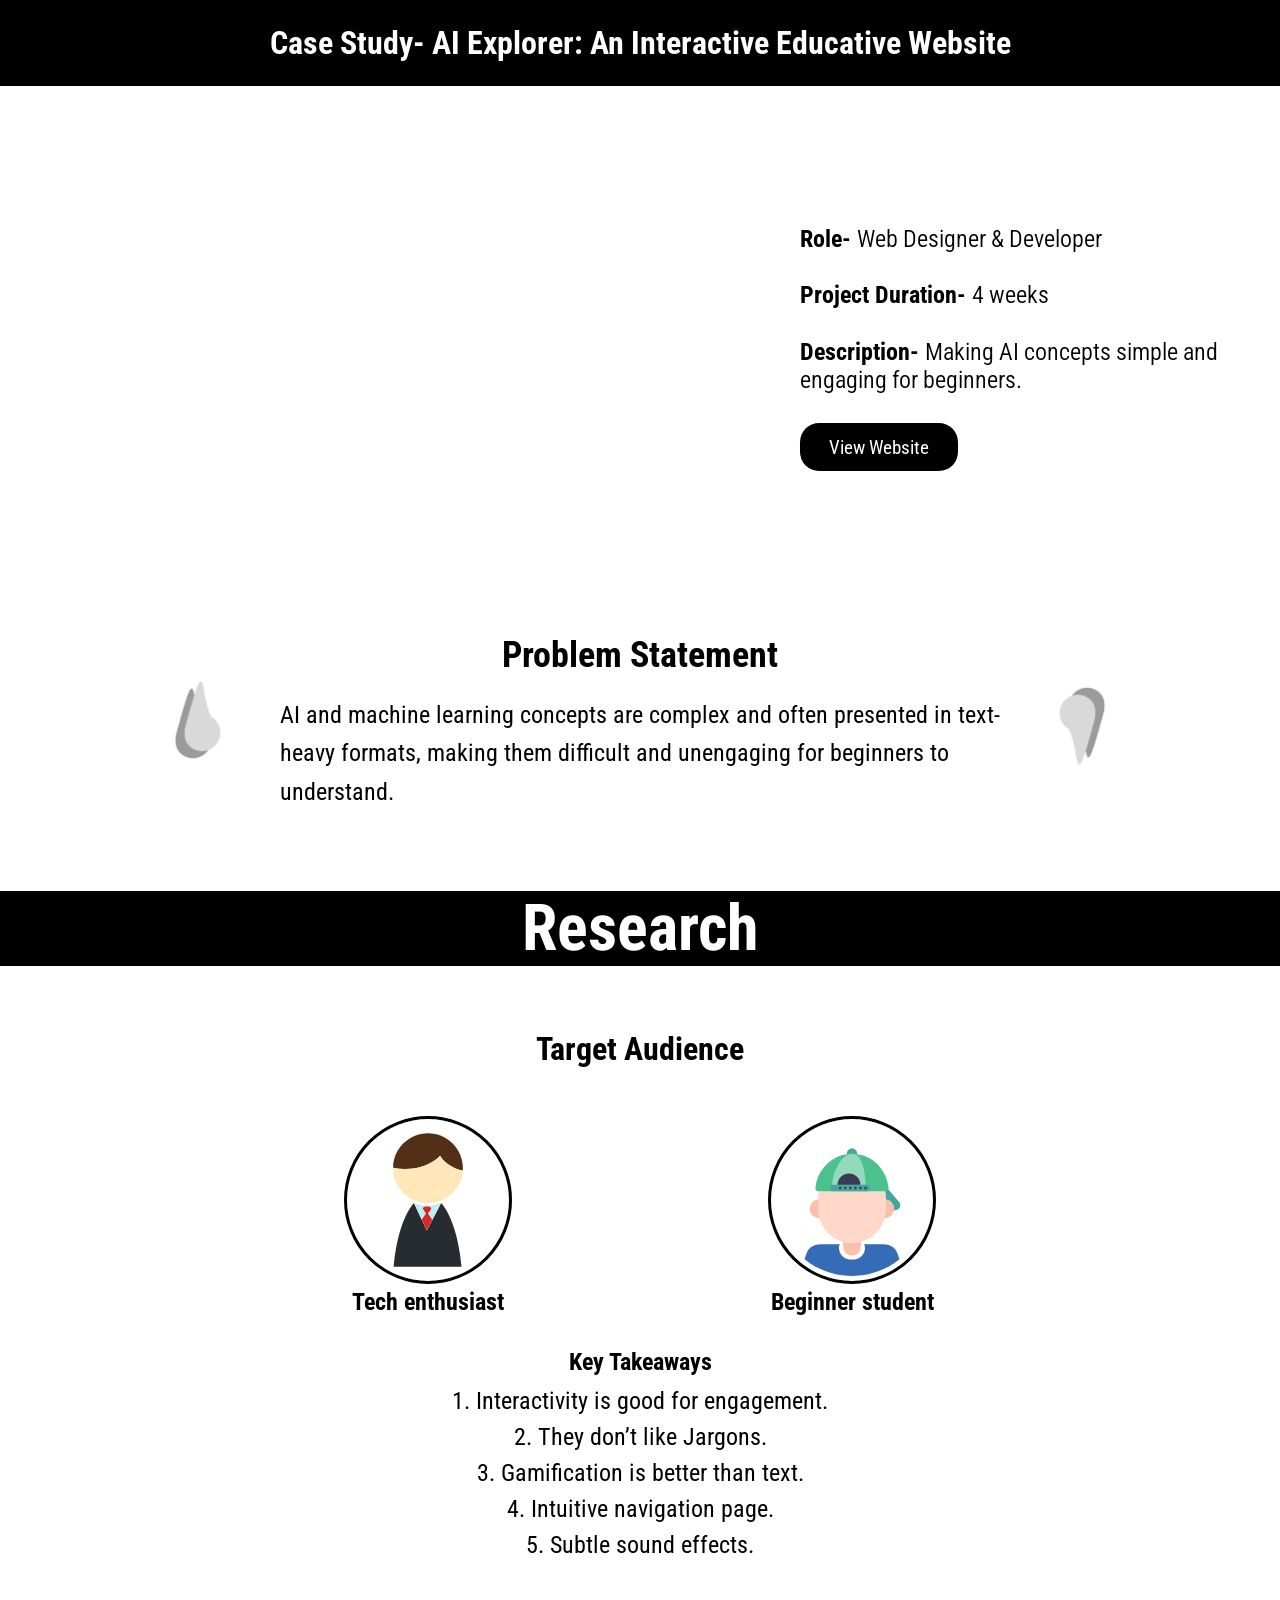
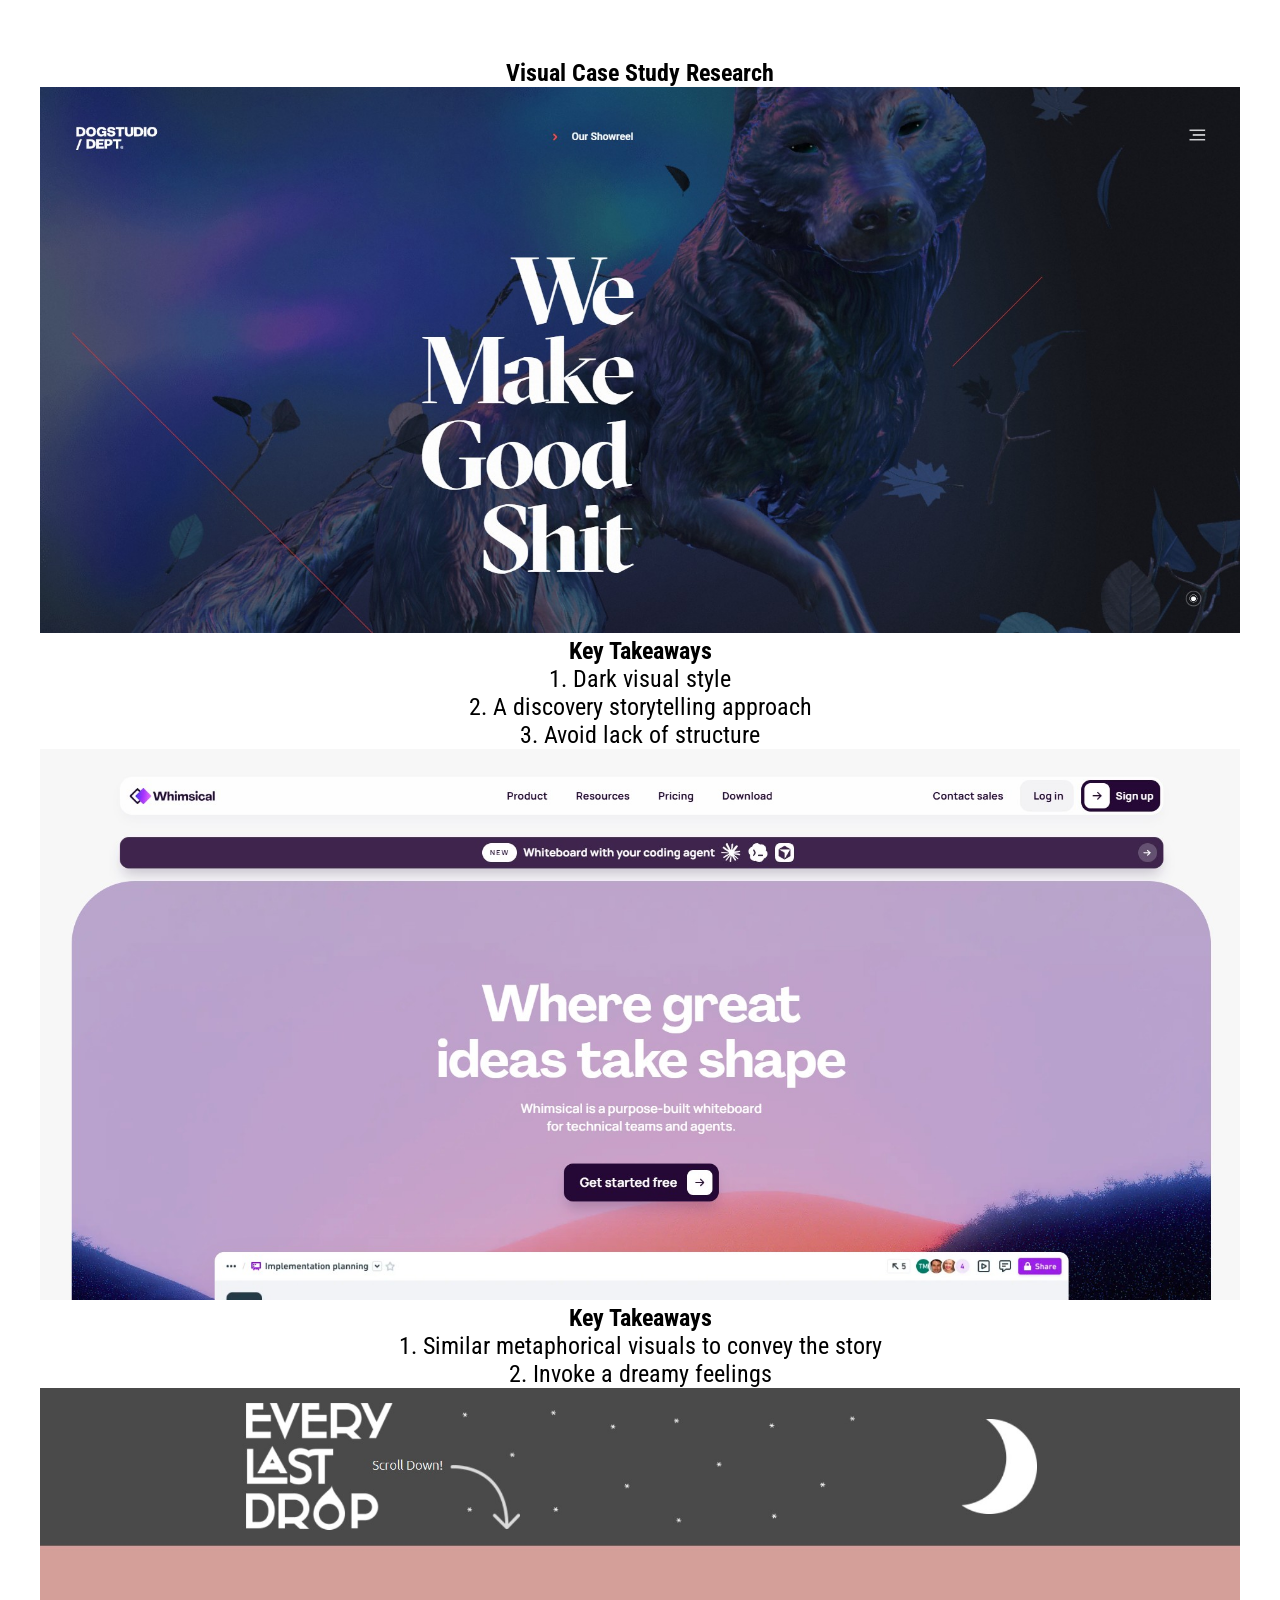
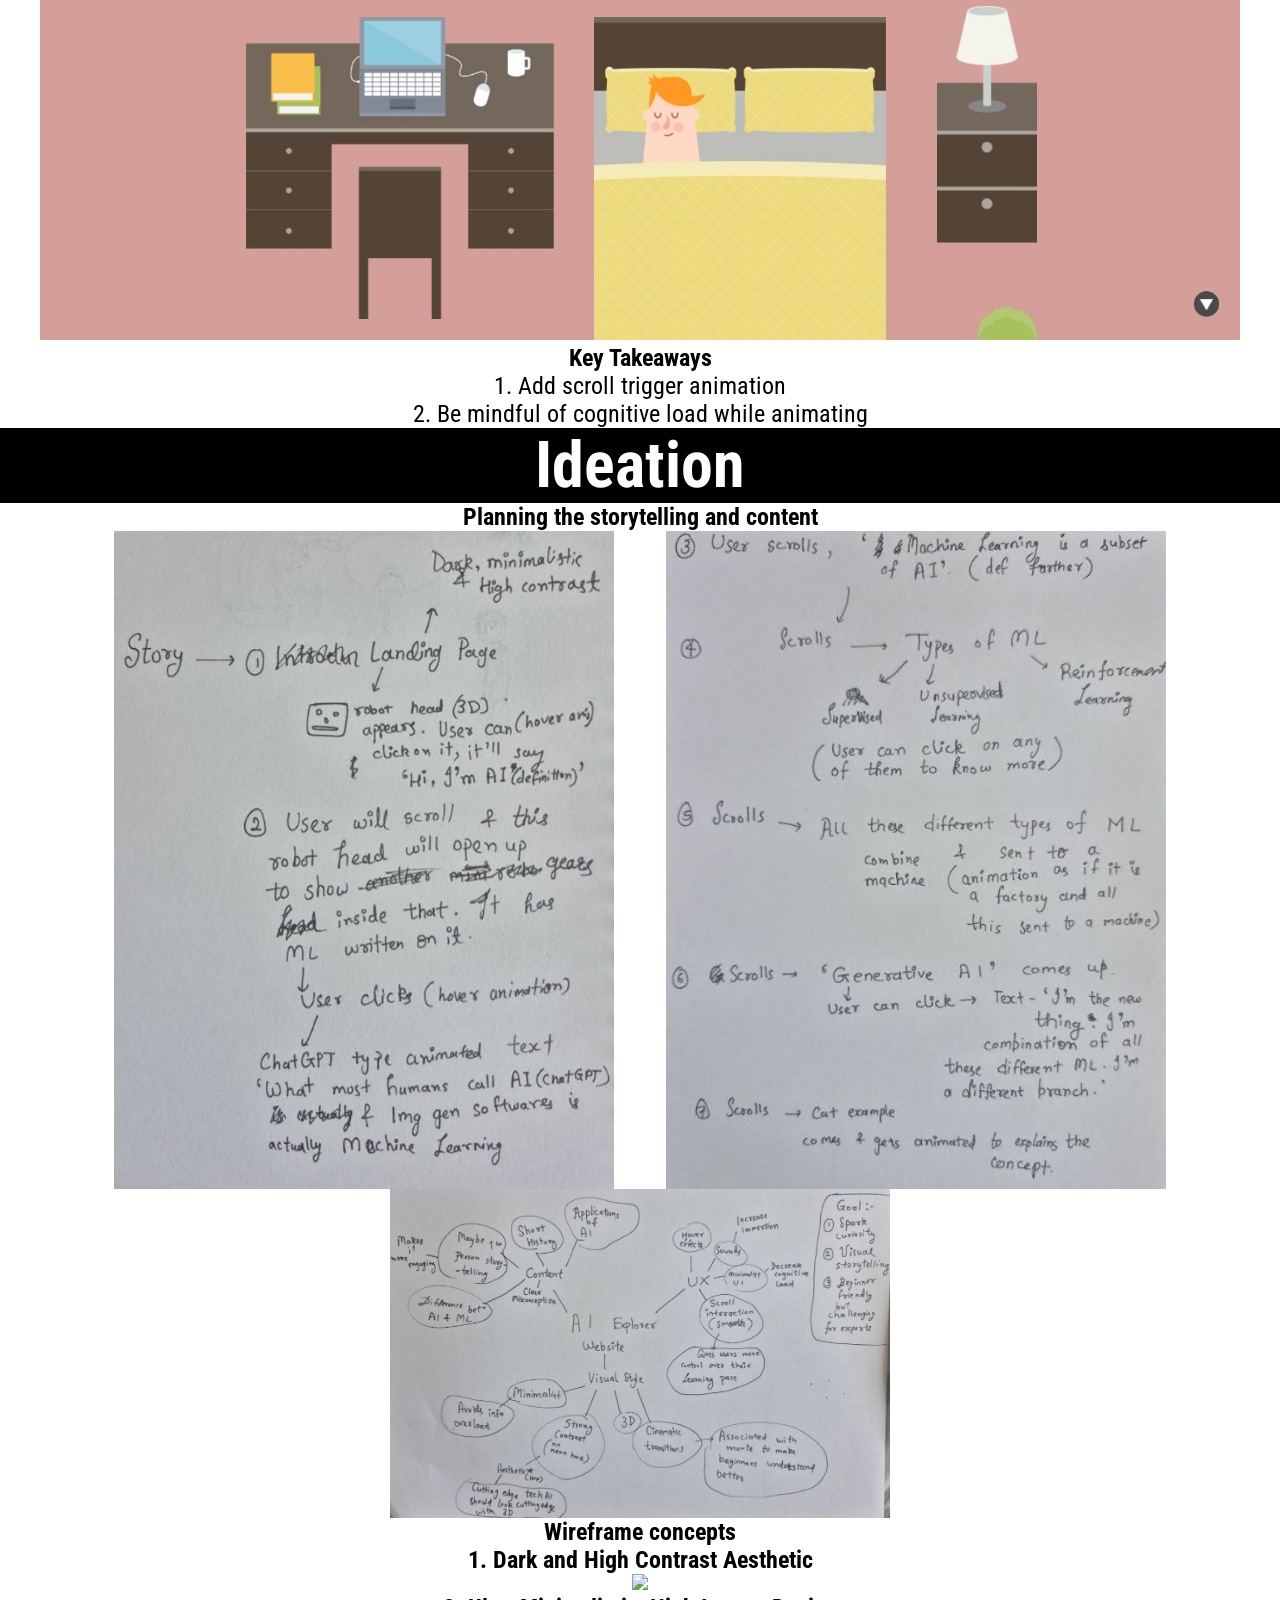
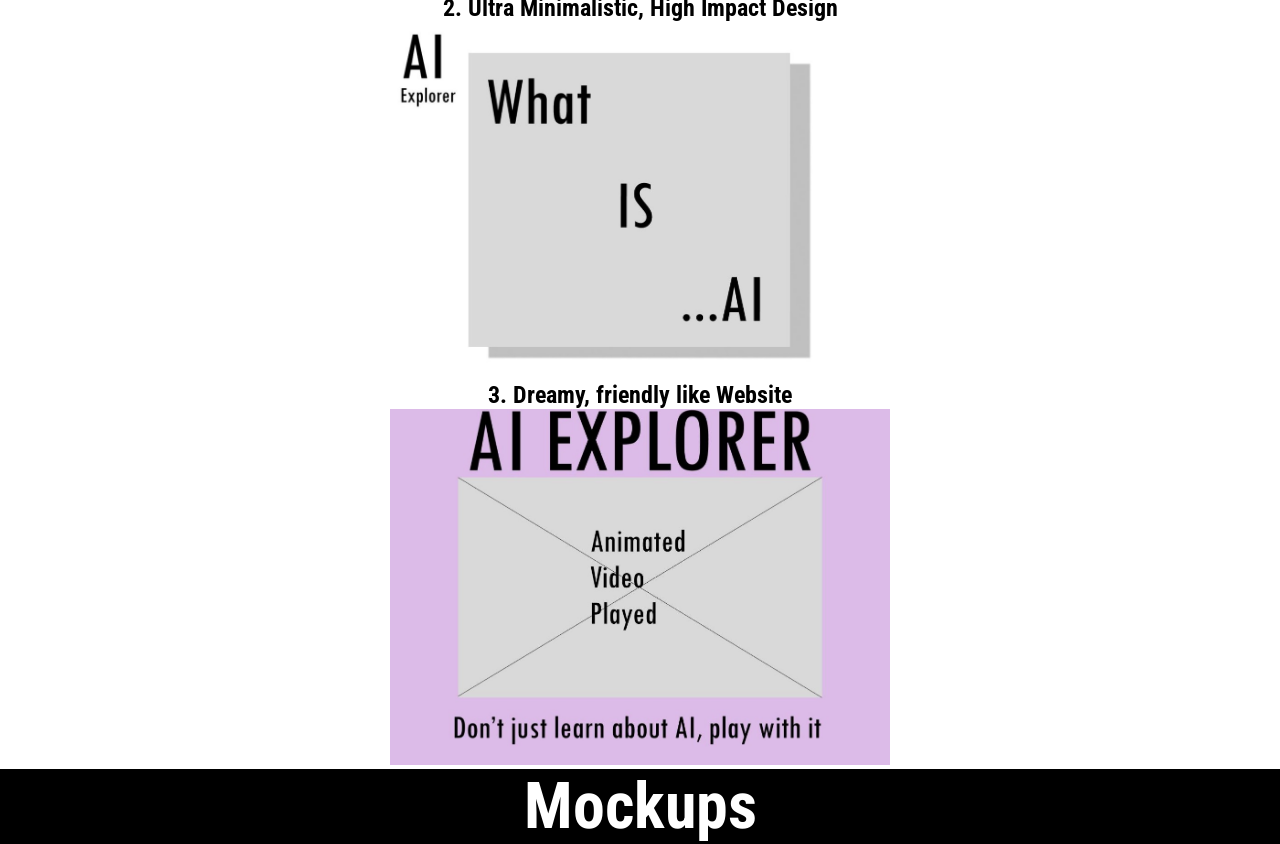
==== project1.html @ e0277dd7 "designing project page now" ====
<!DOCTYPE html>
<html lang="en">
<head>
    <meta charset="UTF-8">
    <meta name="viewport" content="width=device-width, initial-scale=1.0">
    <title>AI Explorer: Case Study</title>
    <link rel="stylesheet" href="case-study.css">
    <link rel="preconnect" href="https://fonts.googleapis.com">
    <link rel="preconnect" href="https://fonts.gstatic.com" crossorigin>
    <link href="https://fonts.googleapis.com/css2?family=Roboto+Condensed:ital,wght@0,100..900;1,100..900&display=swap" rel="stylesheet">
</head>
<body>
    <header>
        <h1>Case Study- AI Explorer: An Interactive Educative Website</h1>
    </header>

    <section id="intro-page">
        <div class="landing-page">
            <div class="overview-vid">
                <video class="project-thumb" autoplay muted loop playsinline>
                    <source src="Videos/AI Explorer project.mp4" type="video/mp4">
                </video>
            </div>

            <div class="landing-texts">
                <h1 class="landing-h1">Role- <span class="no-bold"> Web Designer & Developer </span></h1>
                <h1 class="landing-h1">Project Duration- <span class="no-bold">4 weeks</span></h1>
                <h1 class="landing-h1">Description- <span class="no-bold">Making AI concepts simple and engaging 
                    for beginners.</span>
                </h1>
                <a href="https://exploretheai.netlify.app/">View Website</a>
            </div>
        </div>

        <div class="about-row">
            <img class="quote" src="Images/image-10.png" alt="">
                
            <div class="me">
                <h1>Problem Statement</h1>
                <p>
                    AI and machine learning concepts are complex and often presented in text-heavy formats, making them difficult 
                    and unengaging for beginners to understand.
                </p>
            </div>

            <img class="quote rotate" src="Images/image-10.png" alt="">
        </div>

        <div class="menu">
            <a href="#research">Research</a>
            <a href="#ideation">Ideation</a>
            <a href="#mockups">Mockups</a>
            <a href="#development">Development</a>
            <a href="#impact">Impact</a>
        </div>
    </section>

    <section id="research">
        <div class="audience">
            <h1>Research</h1>
            <h2 class="target-text">Target Audience</h2>
            <div class="icons">
                <div class="guy">
                    <img src="Images/image-12.svg" width="168px" height="168px" class="tech">
                    <h2>Tech enthusiast</h2>
                </div>

                <div class="guy">
                    <img src="Images/image-13.svg" width="168px" height="168px" class="tech">
                    <h2>Beginner student</h2>
                </div>
            </div>
            <div class="takeaways">
                <h2>Key Takeaways</h2>
                <p>
                    1. Interactivity is good for engagement. <br>
                    2. They don’t like Jargons. <br>
                    3. Gamification is better than text. <br>
                    4. Intuitive navigation page. <br>
                    5. Subtle sound effects. <br>
                </p>
            </div>
        </div>

        <div class="visual-casestudy">
            <h2>Visual Case Study Research</h2>

            <img src="Images/image-14.jpg" width="1200" class="case-img">
            <h2>Key Takeaways</h2>
            <p>
                1. Dark visual style <br>
                2. A discovery storytelling approach <br>
                3. Avoid lack of structure <br>
            </p>
            <img src="Images/image-15.jpg" width="1200" class="case-img">
            <h2>Key Takeaways</h2>
            <p>
                1. Similar metaphorical visuals to convey the story <br>
                2. Invoke a dreamy feelings <br>
            </p>
            <img src="Images/image-16.jpg" width="1200" class="case-img">
            <h2>Key Takeaways</h2>
            <p>
                1. Add scroll trigger animation <br>
                2. Be mindful of cognitive load while animating <br>
            </p>
        </div>
    </section>

    <section id="ideation">
        <h1>Ideation</h1>
        
        <h2>Planning the storytelling and content</h2>
        <div class="ideation-div">
            <img src="Images/image-17.jpg" width="500">
            <img src="Images/image-18.jpg" width="500">
            <img src="Images/image-19.jpg" width="500">
        </div>

        <h2>Wireframe concepts</h2>
        <div class="wireframe">
            <h2>1. Dark and High Contrast Aesthetic</h2>
            <img src="Images/image-20.jpg" width="500">

            <h2>2. Ultra Minimalistic, High Impact Design</h2>
            <img src="Images/image-21.jpg" width="500">

            <h2>3. Dreamy, friendly like Website</h2>
            <img src="Images/image-22.jpg" width="500">
        </div>
    </section>

    <section id="mockups">
        <h1>Mockups</h1>

        
    </section>

</body>
</html>
---- case-study.css ----
* {
  box-sizing: border-box;
  margin: 0;
  padding: 0;
  //border: 1px solid red;
}

body {
  font-family: 'Roboto Condensed', sans-serif;
  text-align: center;
}

a {
  text-decoration: none;
}

p {
  font-size: 1.5rem;
}

header {
  padding: 1.5em;
  background-color: black;
  color: white;
}

.no-bold {
  font-weight: 360;
}

#intro-page {
  margin-top: 3em;
}

.landing-page {
  display: flex;
  align-items: center;
  justify-content: center;
  gap: 3rem;
  padding: 2rem;
}

.overview-vid {
  flex: 1;
  max-width: 60rem;
}

.project-thumb {
  width: 100%;
  height: auto;
  border-radius: 2rem;
  object-fit: cover;
}

.landing-texts {
  flex: 1;
  max-width: 28rem;
  text-align: left;
  display: flex;
  flex-direction: column;
  gap: 1.8rem;
}

.landing-texts p {
  font-size: 1.3rem;
  line-height: 1.5;
}

.landing-texts a {
  display: inline-block;
  width: fit-content;
  background: black;
  color: white;
  padding: 0.8rem 1.8rem;
  border-radius: 1.2rem;
  font-size: 1.2rem;
}

.about-row {
  display: flex;
  align-items: center;
  justify-content: center;
  gap: 2.5rem;
  margin-top: 8vh;
}

.quote {
  width: 5rem;
}

.rotate {
  transform: rotate(180deg);
}

.me {
  max-width: 45rem;
  font-size: 1.5rem;
}

.me p {
  margin-top: 1.25rem;
  line-height: 1.6;
  text-align: left;
}

.menu {
  display: none;
  gap: 3em;
  margin-top: 5em;
  padding: 0.5em 1.3em;
  background-color: rgb(0, 0, 0);
  position: fixed;
  border-radius: 2em;
  top:76%;
  right:26%;
}

.menu a{
  font-size: 1.4rem;
  color: #ffffff;
  transition: 0.8s;
  padding: 10px;
  border-radius: .7em;
}

.menu a:hover {
  background-color: #ffffff;
  color: #000000;
}

#research {
  margin-top: 5em;
}

.audience h1{
  font-size: 4rem;
  background-color: #000000;
  color: white;
}

.target-text {
  margin-top: 2em;
  margin-bottom: 1.5em;
  font-size: 2rem;
}

.tech {
  border: 3px solid black;
  border-radius: 100px;
}

.icons {
  display: flex;
  justify-content: center;
  gap: 20%;
}

.takeaways {
  display: flex;
  flex-direction: column;
  margin-top: 2em;
}

.takeaways p {
  margin-left: 20%;
  margin-right: 20%;
  margin-top: .5%;
  line-height: 1.5;
}

.visual-casestudy {
  margin-top: 6rem;
  
}

.case-img {
  max-width: 100%;
  height: auto;
}

.ideation-div {
  display: flex;
  justify-content: center;
  gap: 4%;
  flex-wrap: wrap;
}

.ideation-div img {
  max-width: 100%;
  height: auto;
}

#ideation h1{
  font-size: 4rem;
  background-color: #000000;
  color: white;
}

#mockups h1{
  font-size: 4rem;
  background-color: #000000;
  color: white;
}

/* RESPONSIVE */
/* Small phones (older / compact) */
@media (max-width: 360px) {
  .landing-texts p {
    font-size: 1rem;
  }

  .landing-texts a {
    font-size: 0.9rem;
    padding: 0.6rem 1.2rem;
  }
}


/* Standard phones (most devices) */
@media (max-width: 480px) {
  .landing-page {
    flex-direction: column;
    text-align: center;
    gap: 1.5rem;
    padding: 1.5rem;
  }

  .overview-vid {
    max-width: 100%;
  }

  .landing-texts {
    align-items: center;
    max-width: 100%;
    gap: 1.2rem;
  }

  .landing-texts p {
    font-size: 1.1rem;
  }

  .landing-texts a {
    font-size: 1rem;
    padding: 0.7rem 1.4rem;
  }
}


/* Large phones (iPhone Pro Max, etc.) */
@media (max-width: 600px) {
  .landing-page {
    flex-direction: column;
    text-align: center;
  }

  .landing-texts {
    align-items: center;
  }
}
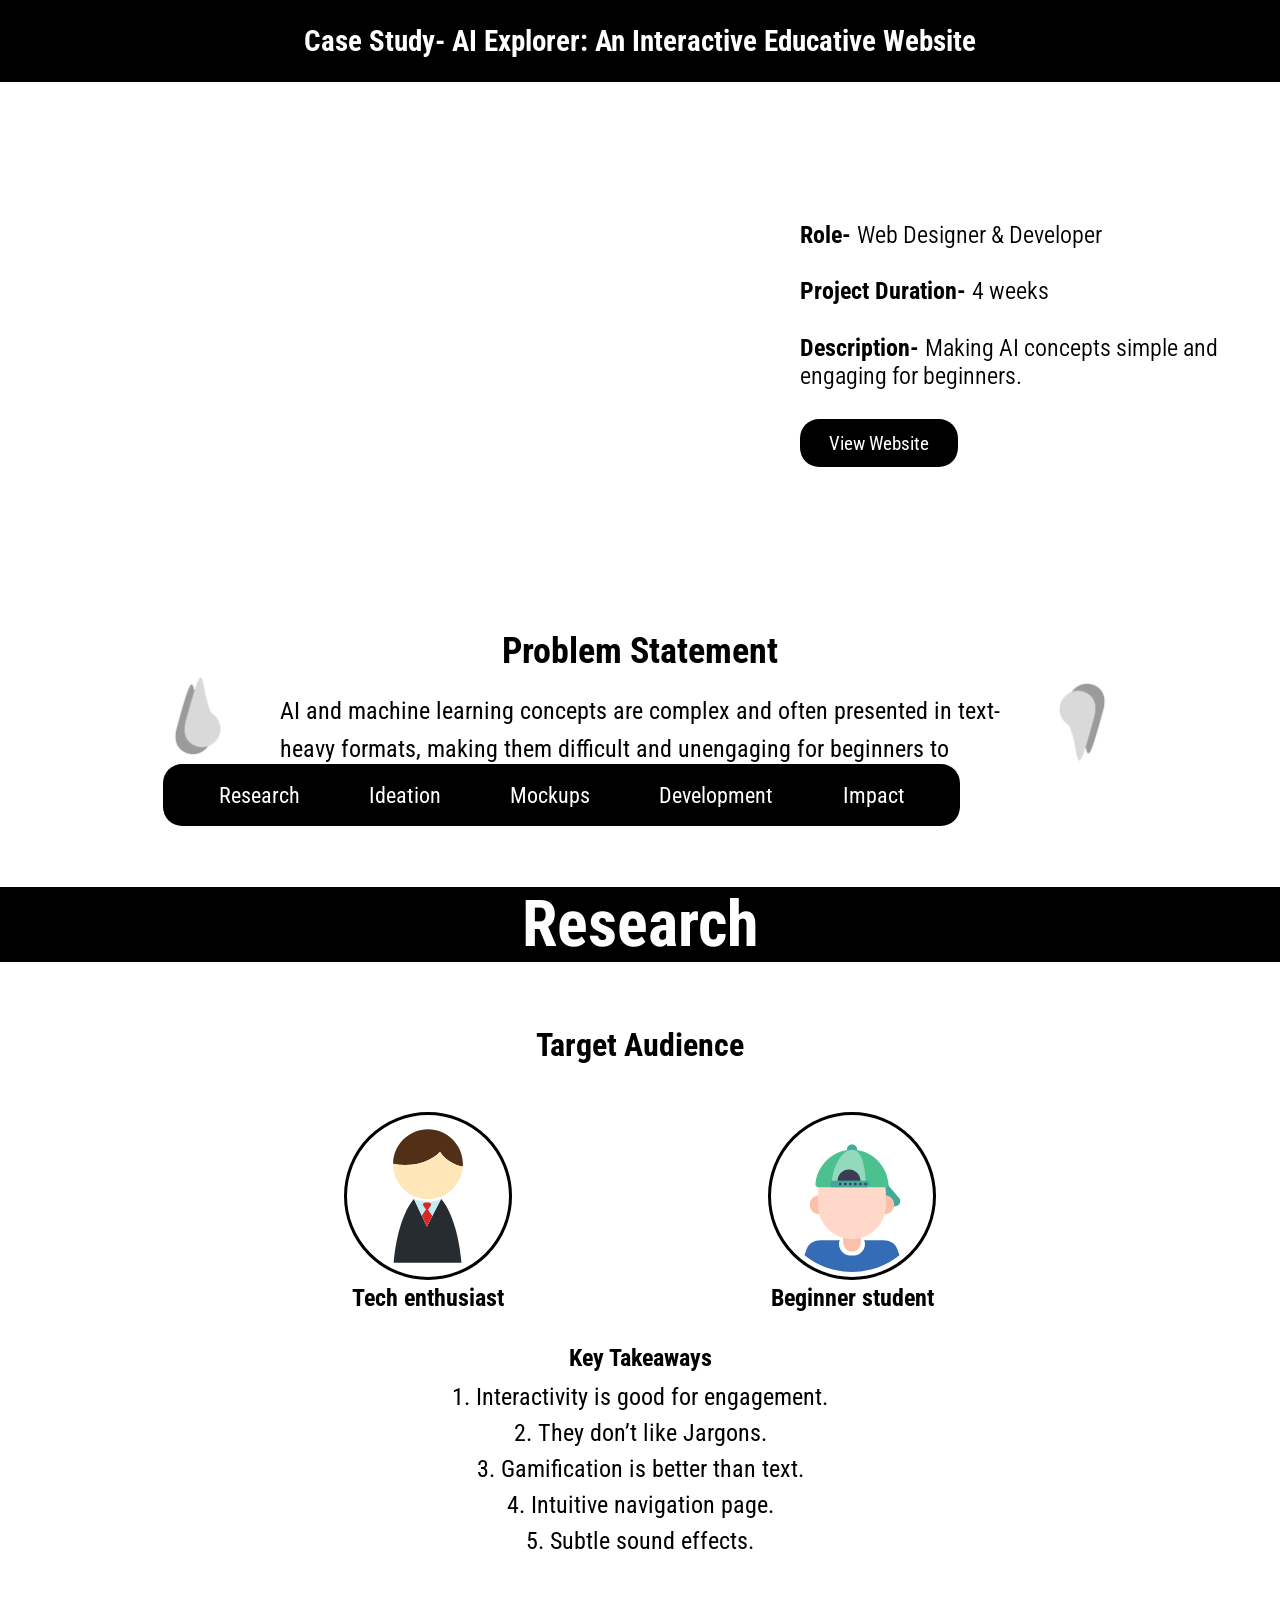
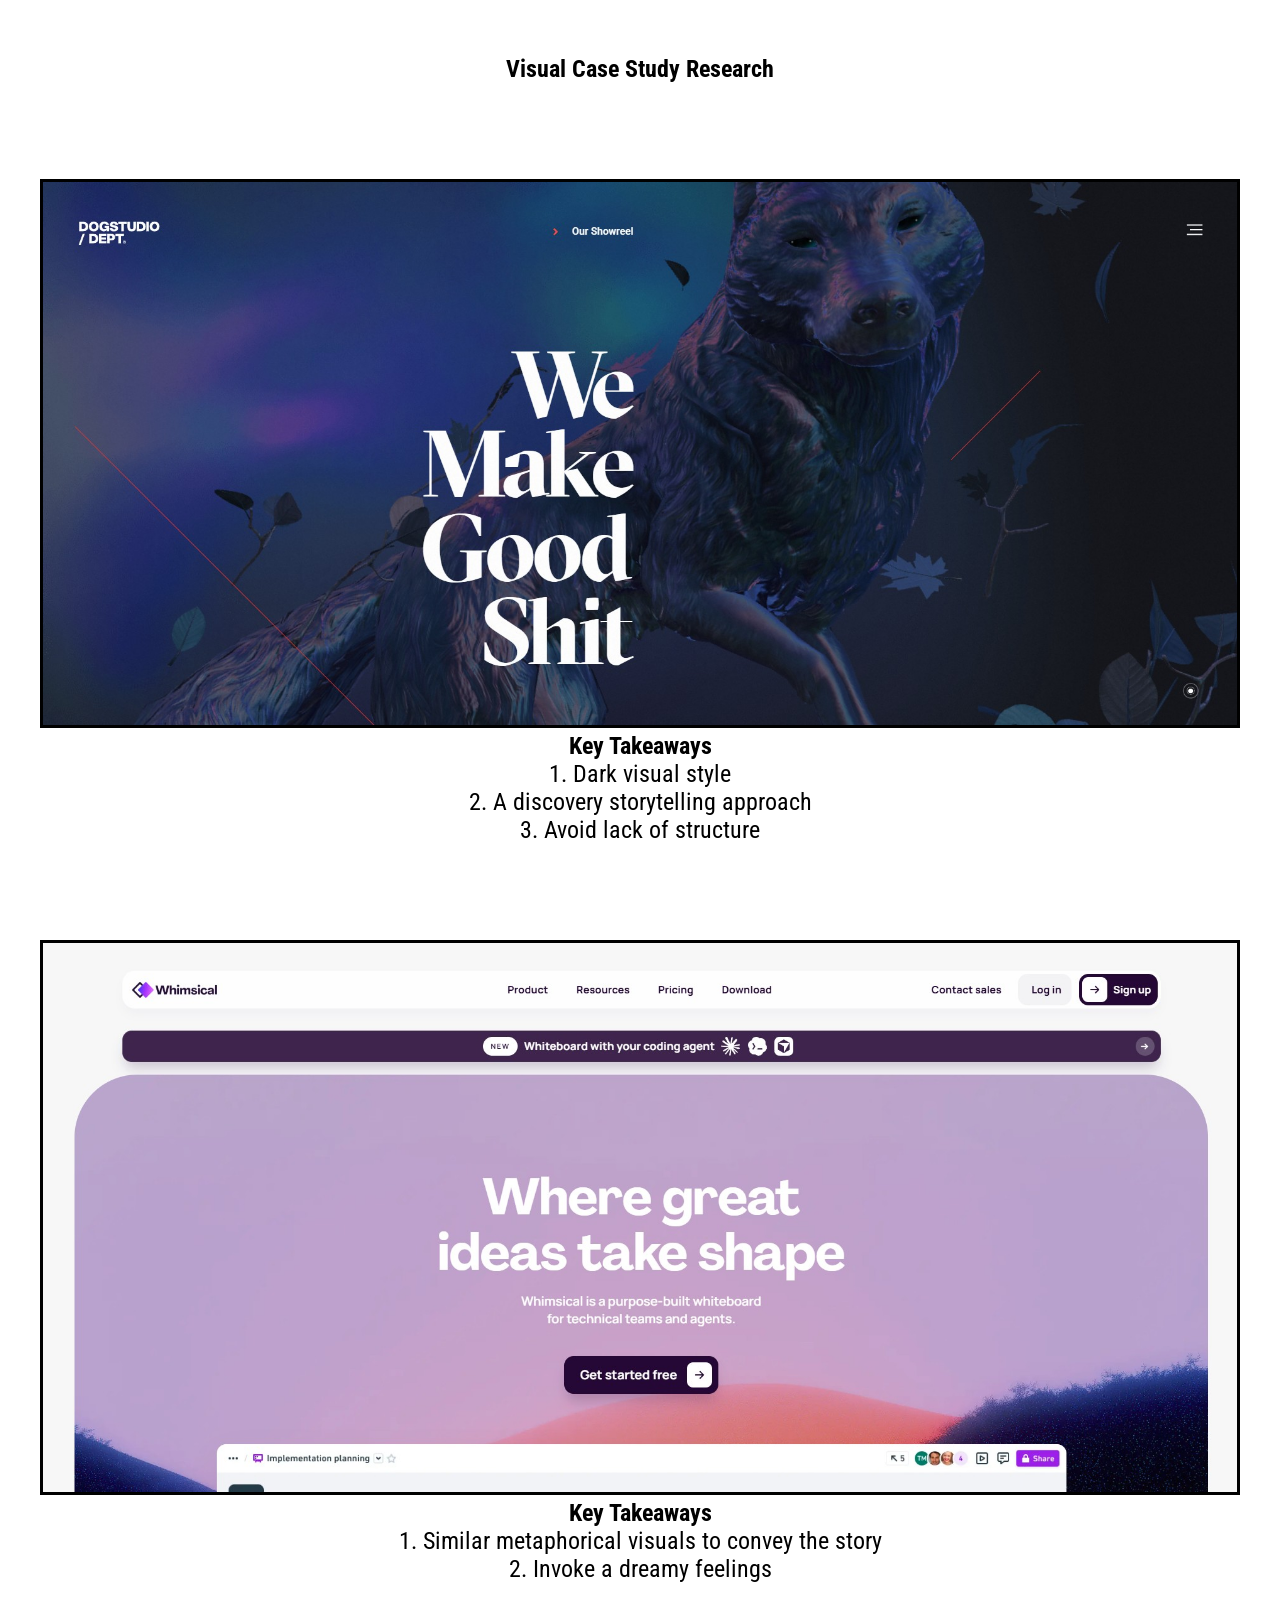
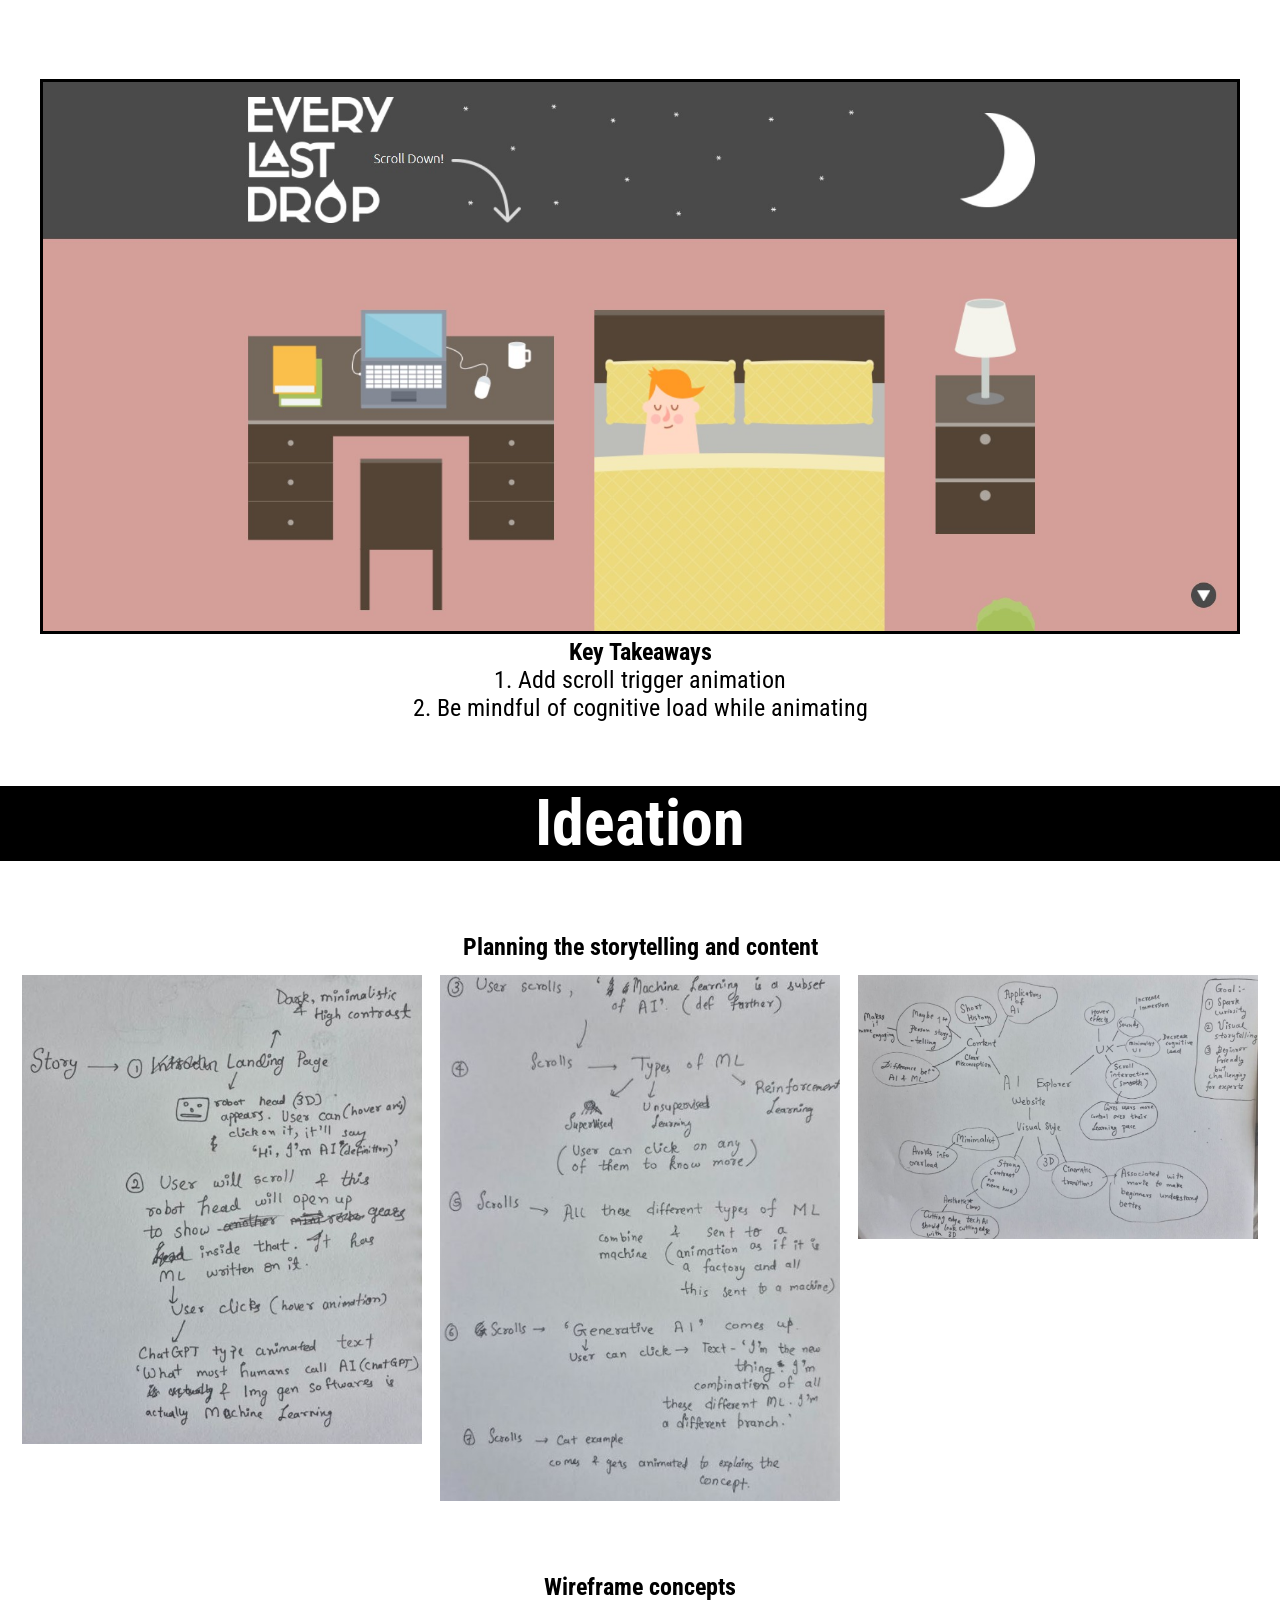
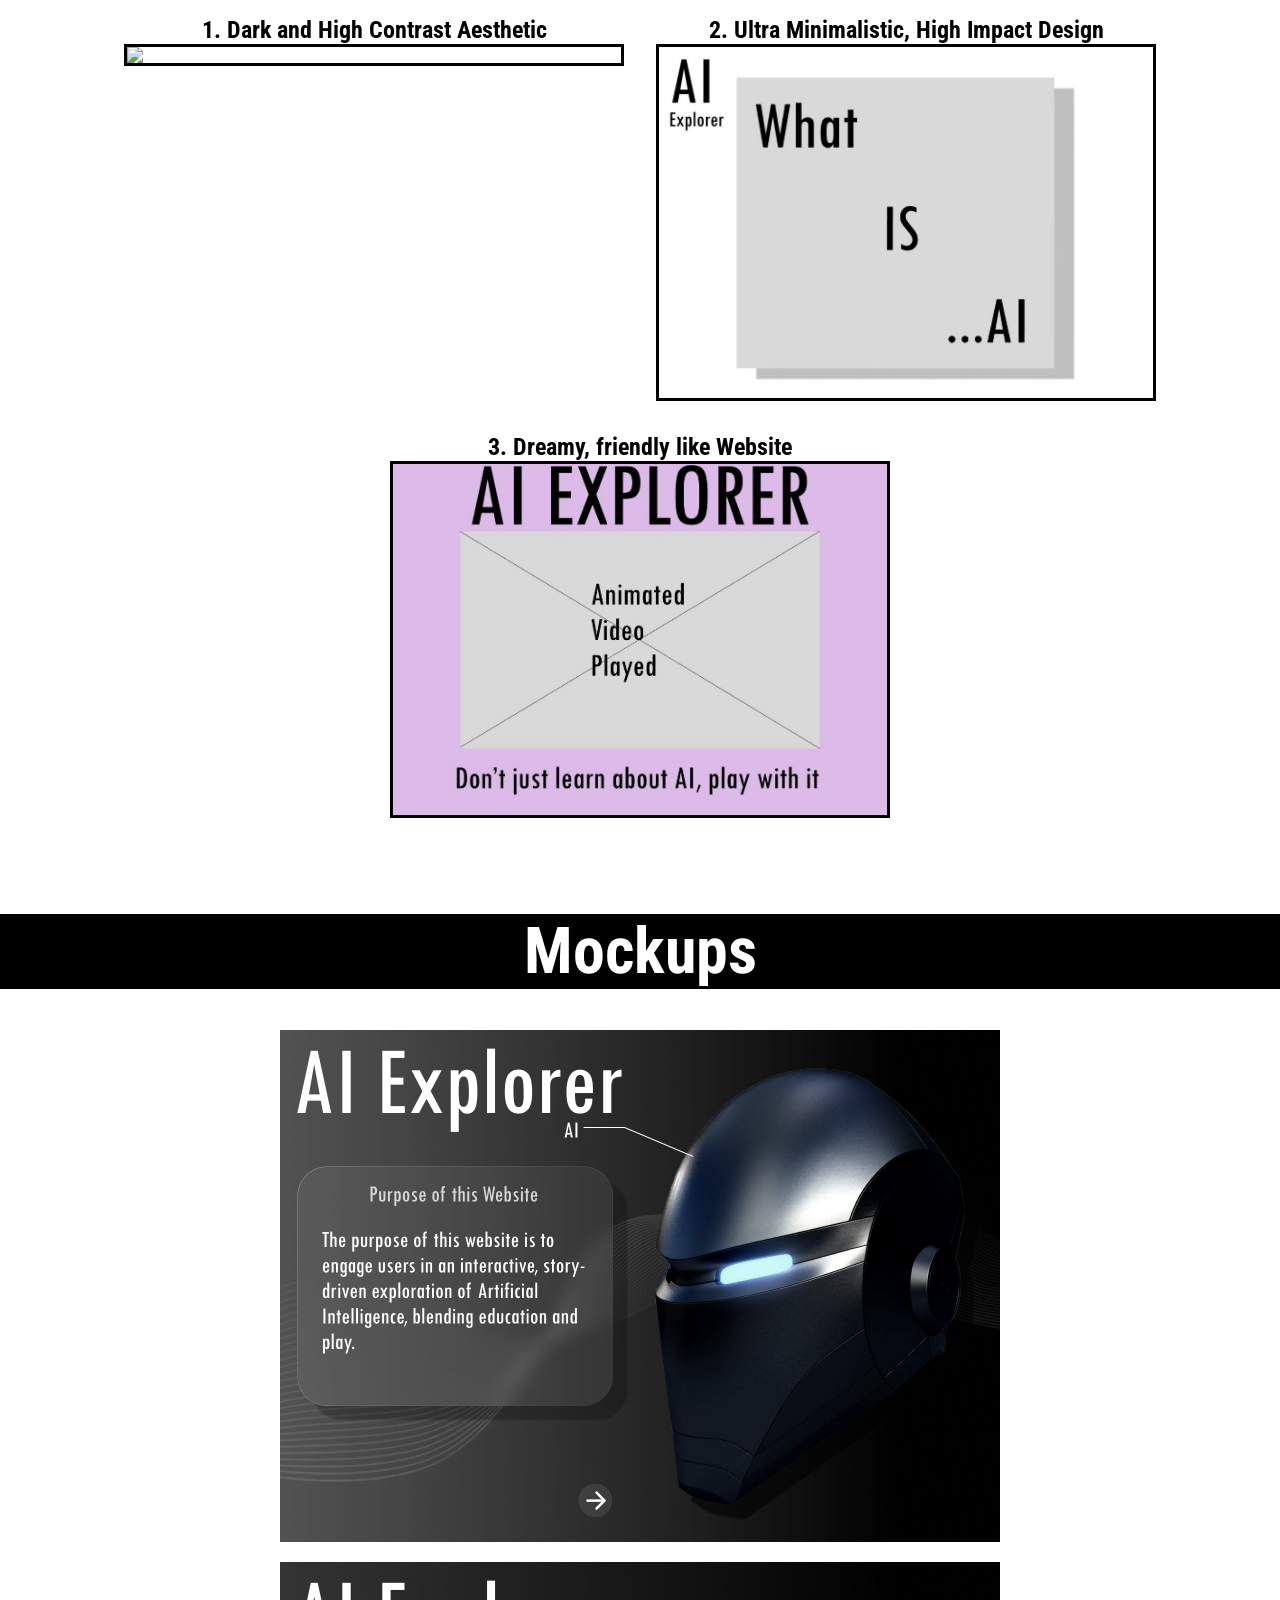
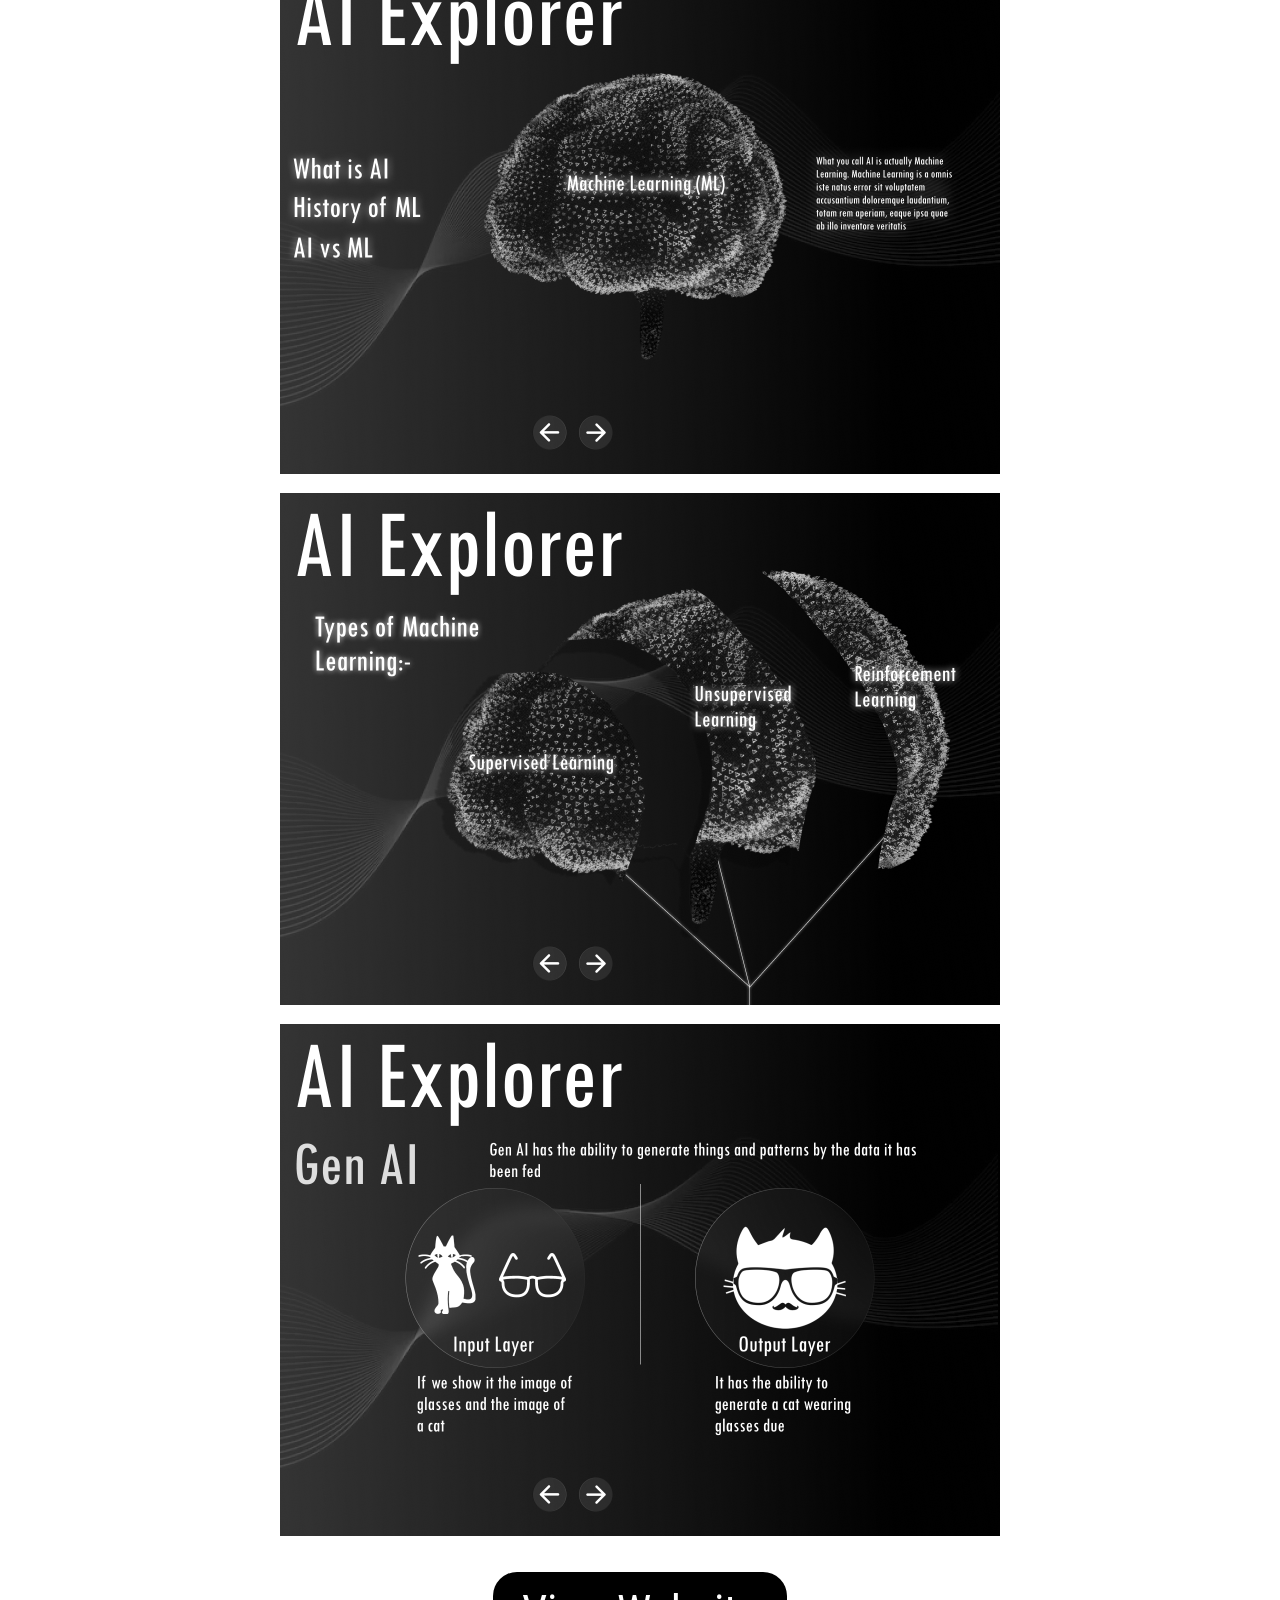
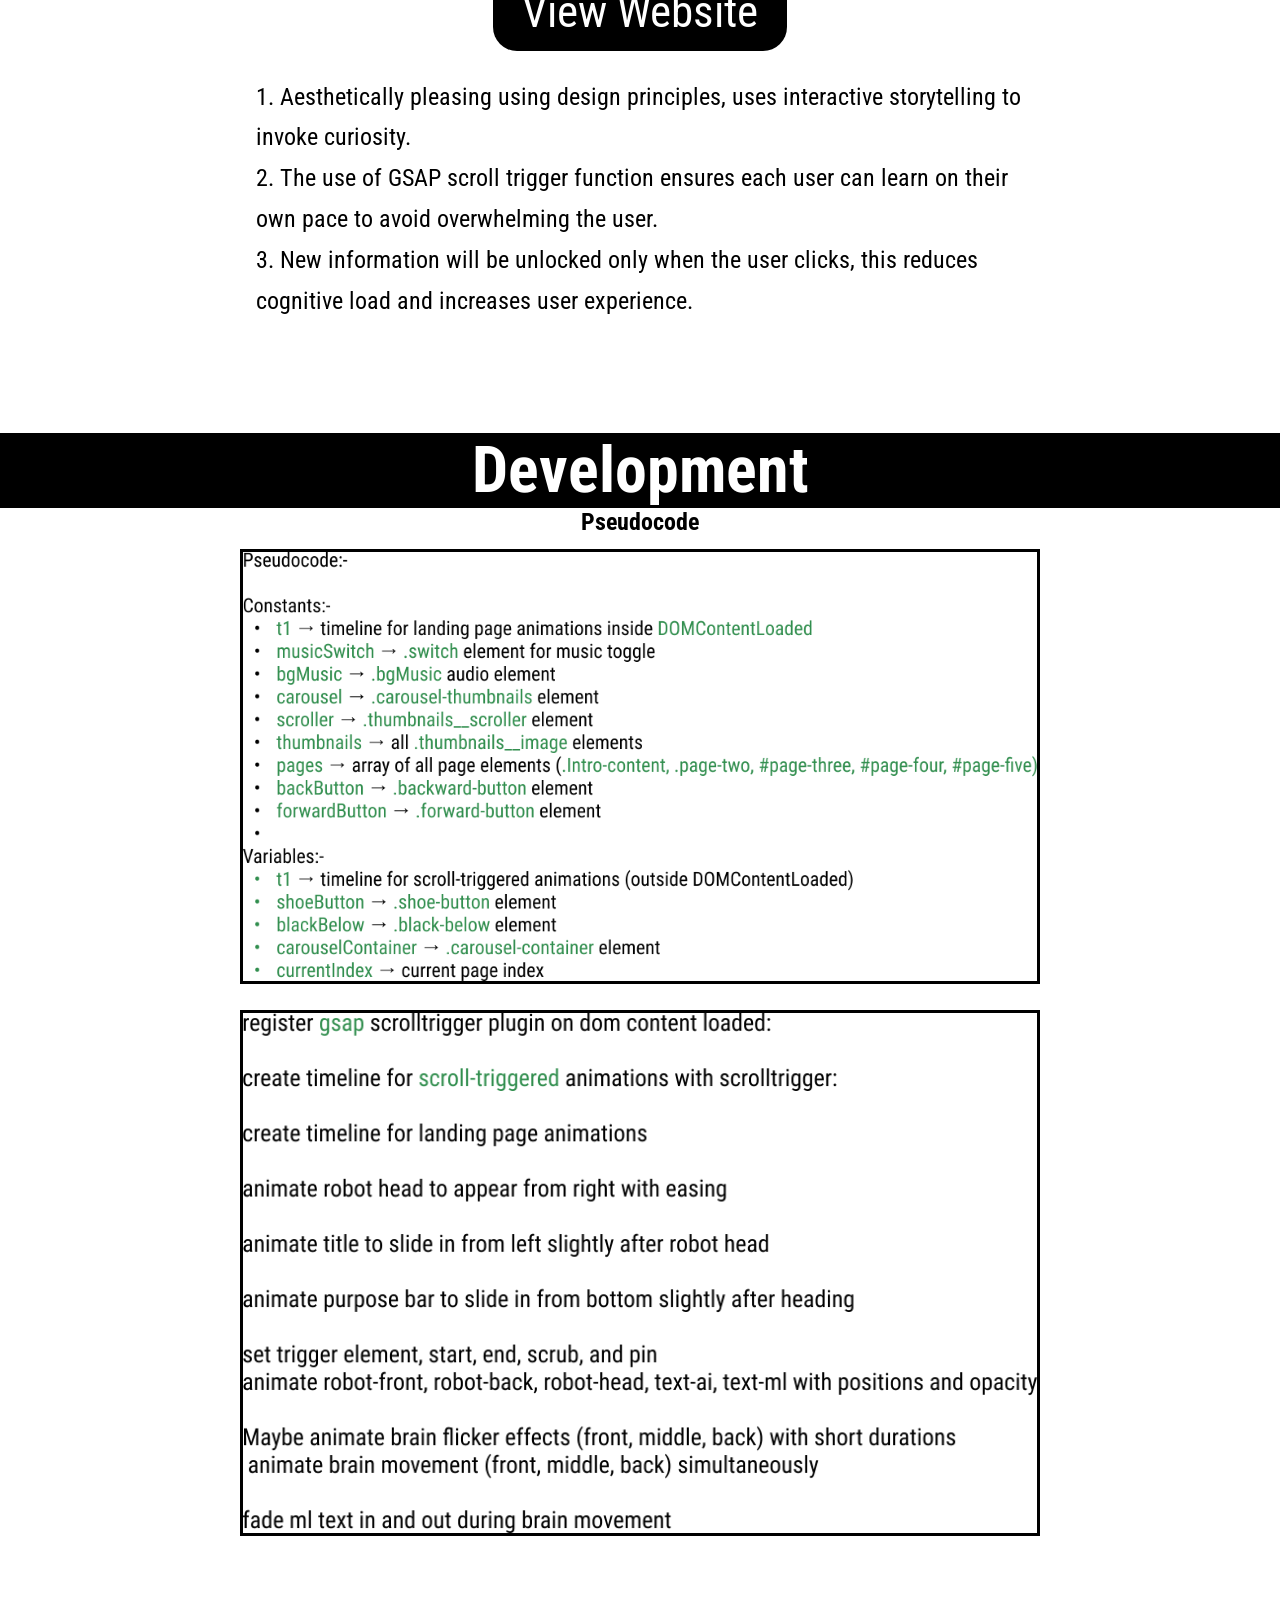
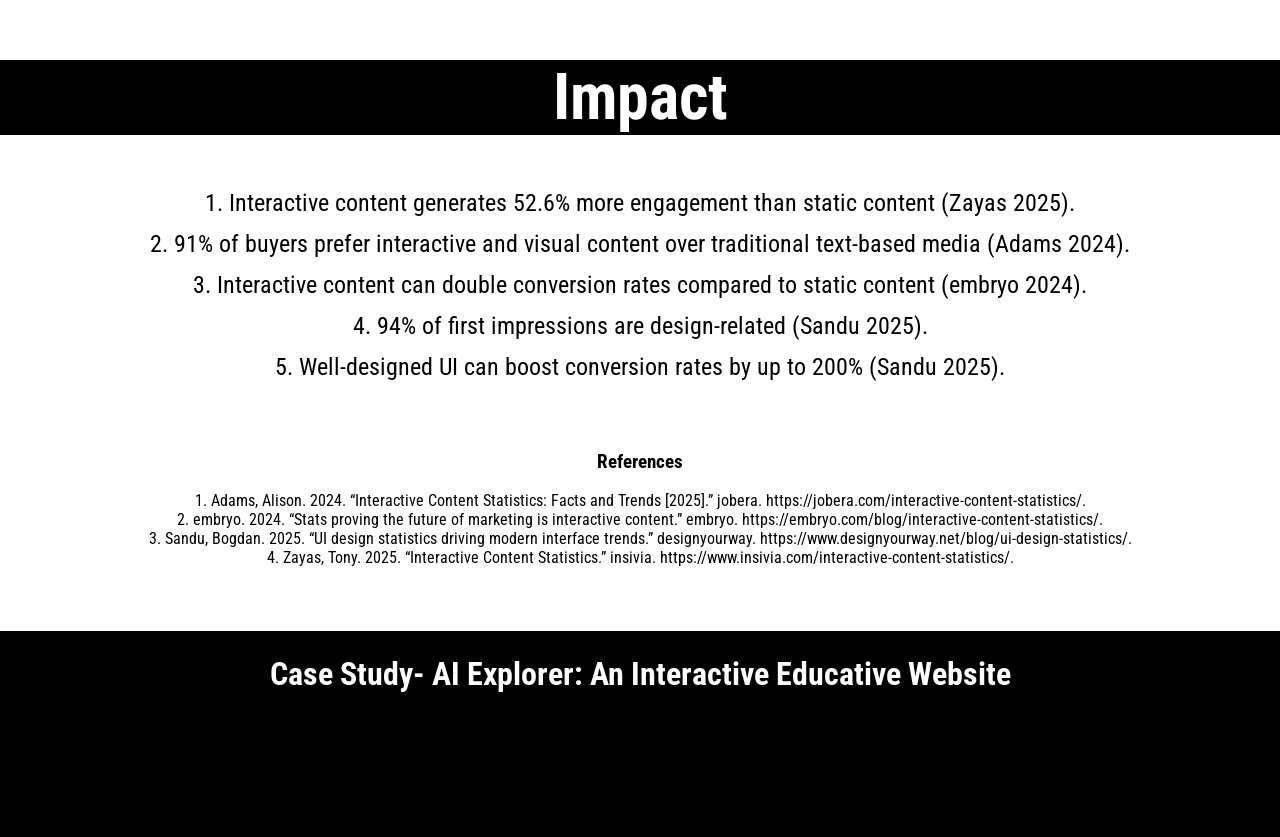
==== commit c91860a6: "project template is done" ====
--- a/project1.html
+++ b/project1.html
@@ -15,6 +15,25 @@
     </header>
 
     <section id="intro-page">
+        <nav>
+            <div class="menu">
+                <input type="checkbox" id="sidebar-active">
+                <label for="sidebar-active" class="open-sidebar-button">
+                    <svg xmlns="http://www.w3.org/2000/svg" height="32px" viewBox="0 -960 960 960" width="32px" fill="#e3e3e3"><path d="M120-240v-80h720v80H120Zm0-200v-80h720v80H120Zm0-200v-80h720v80H120Z"/></svg>
+                </label>
+
+                <div class="links-container">
+                    <label for="sidebar-active" class="close-sidebar-button">
+                        <svg xmlns="http://www.w3.org/2000/svg" height="32px" viewBox="0 -960 960 960" width="32px" fill="#e3e3e3"><path d="m256-200-56-56 224-224-224-224 56-56 224 224 224-224 56 56-224 224 224 224-56 56-224-224-224 224Z"/></svg>
+                    </label>
+                    <a href="#research">Research</a>
+                    <a href="#ideation">Ideation</a>
+                    <a href="#mockups">Mockups</a>
+                    <a href="#development">Development</a>
+                    <a href="#impact">Impact</a>
+                </div>
+            </div>
+        </nav>
         <div class="landing-page">
             <div class="overview-vid">
                 <video class="project-thumb" autoplay muted loop playsinline>
@@ -46,13 +65,6 @@
             <img class="quote rotate" src="Images/image-10.png" alt="">
         </div>
 
-        <div class="menu">
-            <a href="#research">Research</a>
-            <a href="#ideation">Ideation</a>
-            <a href="#mockups">Mockups</a>
-            <a href="#development">Development</a>
-            <a href="#impact">Impact</a>
-        </div>
     </section>
 
     <section id="research">
@@ -110,31 +122,86 @@
     <section id="ideation">
         <h1>Ideation</h1>
         
-        <h2>Planning the storytelling and content</h2>
+        <div class="planning-title"><h2>Planning the storytelling and content</h2></div>
+        
         <div class="ideation-div">
-            <img src="Images/image-17.jpg" width="500">
-            <img src="Images/image-18.jpg" width="500">
-            <img src="Images/image-19.jpg" width="500">
-        </div>
-
-        <h2>Wireframe concepts</h2>
-        <div class="wireframe">
-            <h2>1. Dark and High Contrast Aesthetic</h2>
-            <img src="Images/image-20.jpg" width="500">
-
-            <h2>2. Ultra Minimalistic, High Impact Design</h2>
-            <img src="Images/image-21.jpg" width="500">
-
-            <h2>3. Dreamy, friendly like Website</h2>
-            <img src="Images/image-22.jpg" width="500">
+            <img src="Images/image-17.jpg" width="400">
+            <img src="Images/image-18.jpg" width="400">
+            <img src="Images/image-19.jpg" width="400">
+        </div>
+
+        <div class="planning-title"><h2>Wireframe concepts</h2></div>
+        
+        <div class="wireframes">
+            <div class="wire">
+                <h2>1. Dark and High Contrast Aesthetic</h2>
+                <img src="Images/image-20.jpg" width="500">
+            </div>
+            
+            <div class="wire">
+                <h2>2. Ultra Minimalistic, High Impact Design</h2>
+                <img src="Images/image-21.jpg" width="500">
+            </div>
+
+            <div class="wire">
+                <h2>3. Dreamy, friendly like Website</h2>
+                <img src="Images/image-22.jpg" width="500">
+            </div>
+            
         </div>
     </section>
 
     <section id="mockups">
         <h1>Mockups</h1>
 
-        
-    </section>
-
+        <div class="hi-fi">
+            <img src="Images/image-23.png" width="720">
+            <img src="Images/image-24.png" width="720">
+            <img src="Images/image-25.png" width="720">
+            <img src="Images/image-26.png" width="720">
+        </div>
+
+        <a href="https://exploretheai.netlify.app/">View Website</a>
+        <p>
+            1. Aesthetically pleasing using design principles, uses interactive storytelling to invoke curiosity. <br>
+            2. The use of GSAP scroll trigger function ensures each user can learn on their own pace to avoid overwhelming the user. <br>
+            3. New information will be unlocked only when the user clicks, this reduces cognitive load and increases user experience. <br>
+        </p>
+    </section>
+
+    <section id="development">
+        <h1>Development</h1>
+
+        <h2>Pseudocode</h2>
+        <div class="dev-imgs">
+            <img src="Images/image-27.png" width="800" height="432">
+            <img src="Images/image-28.png" width="800" height="432">
+        </div>
+    </section>
+
+    <section id="impact">
+        <h1>Impact</h1>
+
+        <p>
+            1. Interactive content generates 52.6% more engagement than static content (Zayas 2025). <br>
+            2. 91% of buyers prefer interactive and visual content over traditional text-based media (Adams 2024).<br>
+            3. Interactive content can double conversion rates compared to static content (embryo 2024).<br>
+            4. 94% of first impressions are design-related (Sandu 2025).<br>
+            5. Well-designed UI can boost conversion rates by up to 200% (Sandu 2025).<br>
+        </p>
+    </section>
+    <section id="references">
+        <h3>References</h3>
+        <p>
+            1. Adams, Alison. 2024. “Interactive Content Statistics: Facts and Trends [2025].” jobera. https://jobera.com/interactive-content-statistics/.<br>
+            2. embryo. 2024. “Stats proving the future of marketing is interactive content.” embryo. https://embryo.com/blog/interactive-content-statistics/.<br>
+            3. Sandu, Bogdan. 2025. “UI design statistics driving modern interface trends.” designyourway. https://www.designyourway.net/blog/ui-design-statistics/.<br>
+            4. Zayas, Tony. 2025. “Interactive Content Statistics.” insivia. https://www.insivia.com/interactive-content-statistics/.<br>
+        </p>
+    </section>
+
+    <footer>
+        <h1>Case Study- AI Explorer: An Interactive Educative Website</h1>
+    </footer>
 </body>
 </html>
--- a/case-study.css
+++ b/case-study.css
@@ -8,6 +8,7 @@
 body {
   font-family: 'Roboto Condensed', sans-serif;
   text-align: center;
+  overflow-x: hidden;
 }
 
 a {
@@ -24,8 +25,33 @@
   color: white;
 }
 
+header h1{
+  font-size: clamp(0.9rem, 3vw, 1.8rem);
+}
+
 .no-bold {
   font-weight: 360;
+}
+
+nav{
+  display: flex;
+  align-items: center;
+}
+
+.links-container {
+  height: 100%;
+  width: 100%;
+  display: flex;
+  flex-direction: row;
+  align-items: center;
+}
+
+#sidebar-active{
+  display: none;
+}
+
+.open-sidebar-button, .close-sidebar-button {
+  display: none;
 }
 
 #intro-page {
@@ -104,15 +130,16 @@
 }
 
 .menu {
-  display: none;
+  display: flex;
   gap: 3em;
+  justify-content: space-evenly;
   margin-top: 5em;
   padding: 0.5em 1.3em;
   background-color: rgb(0, 0, 0);
   position: fixed;
-  border-radius: 2em;
+  border-radius: 1.2em;
   top:76%;
-  right:26%;
+  right:25%;
 }
 
 .menu a{
@@ -121,6 +148,8 @@
   transition: 0.8s;
   padding: 10px;
   border-radius: .7em;
+  margin-left: 1.1em;
+  margin-right: 1.1em;
 }
 
 .menu a:hover {
@@ -170,19 +199,25 @@
 
 .visual-casestudy {
   margin-top: 6rem;
-  
 }
 
 .case-img {
   max-width: 100%;
   height: auto;
+  border: 3px solid black;
+  margin-top: 6em;
+}
+
+#ideation {
+  margin-top: 4em;
 }
 
 .ideation-div {
   display: flex;
   justify-content: center;
-  gap: 4%;
   flex-wrap: wrap;
+  align-items: flex-start;
+  gap: 1.1em;
 }
 
 .ideation-div img {
@@ -196,64 +231,407 @@
   color: white;
 }
 
+.planning-title h2{
+  margin-top: 3em;
+  margin-bottom: 0.6em;
+}
+
+.wireframes {
+  display: flex;
+  gap: 2em;
+  justify-content: center;
+  flex-wrap: wrap;
+}
+
+.wireframes img {
+  border: 3px solid black;
+  max-width: 100%;
+  height: auto;
+}
+
+.wire {
+  display: flex;
+  flex-direction: column;
+  align-items: center;
+}
+
 #mockups h1{
   font-size: 4rem;
   background-color: #000000;
   color: white;
 }
 
+.hi-fi {
+  display: flex;
+  justify-content: center;
+  flex-wrap: wrap;
+  margin-top: 2em;
+}
+
+.hi-fi img {
+  max-width: 100%;
+  height: auto;
+  margin: 0.6em;
+}
+
+#mockups {
+  margin-top: 6em;
+}
+
+#mockups a {
+  display: inline-block;
+  width: fit-content;
+  background: black;
+  color: white;
+  margin-top: 0.6em;
+  padding: 0.8rem 1.8rem;
+  border-radius: 1.5rem;
+  font-size: 2.8rem;
+}
+
+#mockups p {
+  text-align: left;
+  line-height: 1.8;
+  margin-left: 20%;
+  margin-right: 20%;
+  margin-top: 2%;
+  line-height: 1.7;
+}
+
+#development {
+  margin-top: 7em;
+}
+
+#development h1{
+  font-size: 4rem;
+  background-color: #000000;
+  color: white;
+}
+
+#development img {
+  border: 3px solid black;
+  margin-top: 2%;
+  margin: 1%;
+}
+
+.dev-imgs {
+  display: flex;
+  flex-direction: column;
+  align-items: center;
+}
+
+.dev-imgs img {
+  max-width: 100%;
+  height: auto;
+}
+
+#impact {
+  margin-top: 7em;
+  max-width: 100%;
+  height: auto;
+}
+
+#impact h1{
+  font-size: 4rem;
+  background-color: #000000;
+  color: white;
+}
+
+#impact p{
+  margin-top: 2em;
+  line-height: 1.7;
+}
+
+#references{
+  margin-top: 4em;
+}
+
+#references p{
+  font-size: 1rem;
+  margin-top: 1.1em;
+}
+
+footer {
+  padding: 1.5em;
+  background-color: black;
+  color: white;
+  margin-top: 4em;
+  padding-bottom: 9em;
+}
+
 /* RESPONSIVE */
-/* Small phones (older / compact) */
-@media (max-width: 360px) {
-  .landing-texts p {
-    font-size: 1rem;
-  }
-
-  .landing-texts a {
-    font-size: 0.9rem;
-    padding: 0.6rem 1.2rem;
-  }
-}
-
-
-/* Standard phones (most devices) */
-@media (max-width: 480px) {
+
+/*for nav bar*/
+@media (max-width: 1091px) {
+  .links-container {
+    display: none;
+    flex-direction: column;
+    align-items: flex-start;
+    position: fixed;
+    top: 0;
+    right: 0;
+    z-index: 10;
+    width: 300px;
+    background-color: #000000;
+    box-shadow: -5px 0 5px rgba(0, 0, 0, 0.25);
+  }
+
+  .menu {
+    top: 8%;
+    right: 3%;
+    margin: 0;
+    gap: 0;
+  }
+
+  .menu a {
+    font-size: 2.5em;
+    margin-left: 0;
+    margin-right: 0;
+  }
+
+  nav a {
+    box-sizing: border-box;
+    height: auto;
+    width: 100%;
+    padding: 20px 30px;
+    justify-content: flex-start;
+  }
+
+  .open-sidebar-button,
+  .close-sidebar-button {
+    padding: 0.7vw;
+    display: block;
+  }
+
+  #sidebar-active:checked ~ .links-container {
+    display: flex;
+  }
+}
+
+/* ── Tablet ── */
+@media (max-width: 768px) {
+  .landing-page {
+    flex-direction: column;
+    gap: 1.5rem;
+    padding: 1rem;
+  }
+
+  .dev-imgs {
+    flex-direction: column;
+  }
+}
+
+/* ── Mobile L (426px) ── */
+@media (max-width: 426px) {
+  p {
+    font-size: 1rem;
+  }
+
+  header, footer {
+    padding: 1em 0.8em;
+    font-size: 0.7rem;
+  }
+
+  footer {
+    padding-bottom: 3em;
+  }
+
+  #intro-page {
+    margin-top: 1.5em;
+  }
+
   .landing-page {
     flex-direction: column;
     text-align: center;
     gap: 1.5rem;
-    padding: 1.5rem;
-  }
-
-  .overview-vid {
-    max-width: 100%;
+    padding: 1rem;
   }
 
   .landing-texts {
     align-items: center;
     max-width: 100%;
-    gap: 1.2rem;
+    gap: 1rem;
+  }
+
+  .landing-texts a {
+    font-size: 1rem;
+    padding: 0.6rem 1.2rem;
+  }
+
+  .about-row {
+    flex-direction: column;
+    gap: 1rem;
+    margin-top: 3vh;
+    padding: 0 1rem;
+  }
+
+  .me {
+    font-size: 1rem;
+    max-width: 100%;
+    padding: 0 0.5rem;
+  }
+
+  .me p {
+    font-size: 1rem;
+  }
+
+  .audience h1,
+  #ideation h1,
+  #mockups h1,
+  #development h1,
+  #impact h1 {
+    font-size: 2rem;
+  }
+
+  .target-text {
+    font-size: 1.3rem;
+  }
+
+  .icons {
+    flex-direction: column;
+    align-items: center;
+    gap: 1.5em;
+  }
+
+  .tech {
+    width: 110px;
+    height: 110px;
+  }
+
+  .takeaways p {
+    margin-left: 5%;
+    margin-right: 5%;
+    font-size: 1rem;
+  }
+
+  .case-img {
+    width: 95%;
+    margin-top: 2em;
+  }
+
+  #ideation {
+    margin-top: 2em;
+  }
+
+  .ideation-div {
+    align-items: center;
+    gap: 0.8em;
+    padding: 0 0.5rem;
+  }
+
+  .wireframes {
+    flex-direction: column;
+    align-items: center;
+    gap: 1.5em;
+    padding: 0 0.5rem;
+  }
+
+  .planning-title h2 {
+    font-size: 1.2rem;
+    margin-top: 1.5em;
+  }
+
+  #mockups {
+    margin-top: 3em;
+  }
+
+  .hi-fi {
+    align-items: center;
+    padding: 0 0.5rem;
+  }
+
+  #mockups a {
+    font-size: 1.6rem;
+    padding: 0.6rem 1.2rem;
+  }
+
+  #mockups p {
+    margin-left: 5%;
+    margin-right: 5%;
+    font-size: 1rem;
+  }
+
+  #development {
+    margin-top: 3em;
+  }
+
+  .dev-imgs {
+    padding: 0 0.5rem;
+  }
+
+  .quote {
+    display: none;
+  }
+
+  #impact {
+    margin-top: 3em;
+  }
+
+  #impact p {
+    margin-left: 5%;
+    margin-right: 5%;
+    font-size: 1rem;
+  }
+
+  #references {
+    margin-top: 2em;
+  }
+
+  #references p {
+    margin-left: 5%;
+    margin-right: 5%;
+    font-size: 0.85rem;
+    line-height: 1.6;
+  }
+}
+
+/* ── Mobile M (376px) ── */
+@media (max-width: 376px) {
+
+  .tech {
+    width: 105px;
+    height: 105px;
   }
 
   .landing-texts p {
-    font-size: 1.1rem;
-  }
-
-  .landing-texts a {
-    font-size: 1rem;
-    padding: 0.7rem 1.4rem;
-  }
-}
-
-
-/* Large phones (iPhone Pro Max, etc.) */
-@media (max-width: 600px) {
-  .landing-page {
-    flex-direction: column;
-    text-align: center;
+    font-size: 1rem;
+  }
+
+  .menu a {
+    font-size: 2rem;
+  }
+
+  .quote {
+    display: none;
+  }
+}
+
+/* ── Mobile S (320px) ── */
+@media (max-width: 320px) {
+
+  header, footer {
+    font-size: 0.6rem;
   }
 
   .landing-texts {
-    align-items: center;
+    text-align: left;
+  }
+
+  .tech {
+    width: 100px;
+    height: 100px;
+  }
+
+  .hi-fi img {
+    margin: 0.4em 0;
+  }
+
+  #development img {
+    margin: 0.5em 0;
+  }
+
+  .menu a {
+    font-size: 2rem;
+    padding: 6px;
   }
 }
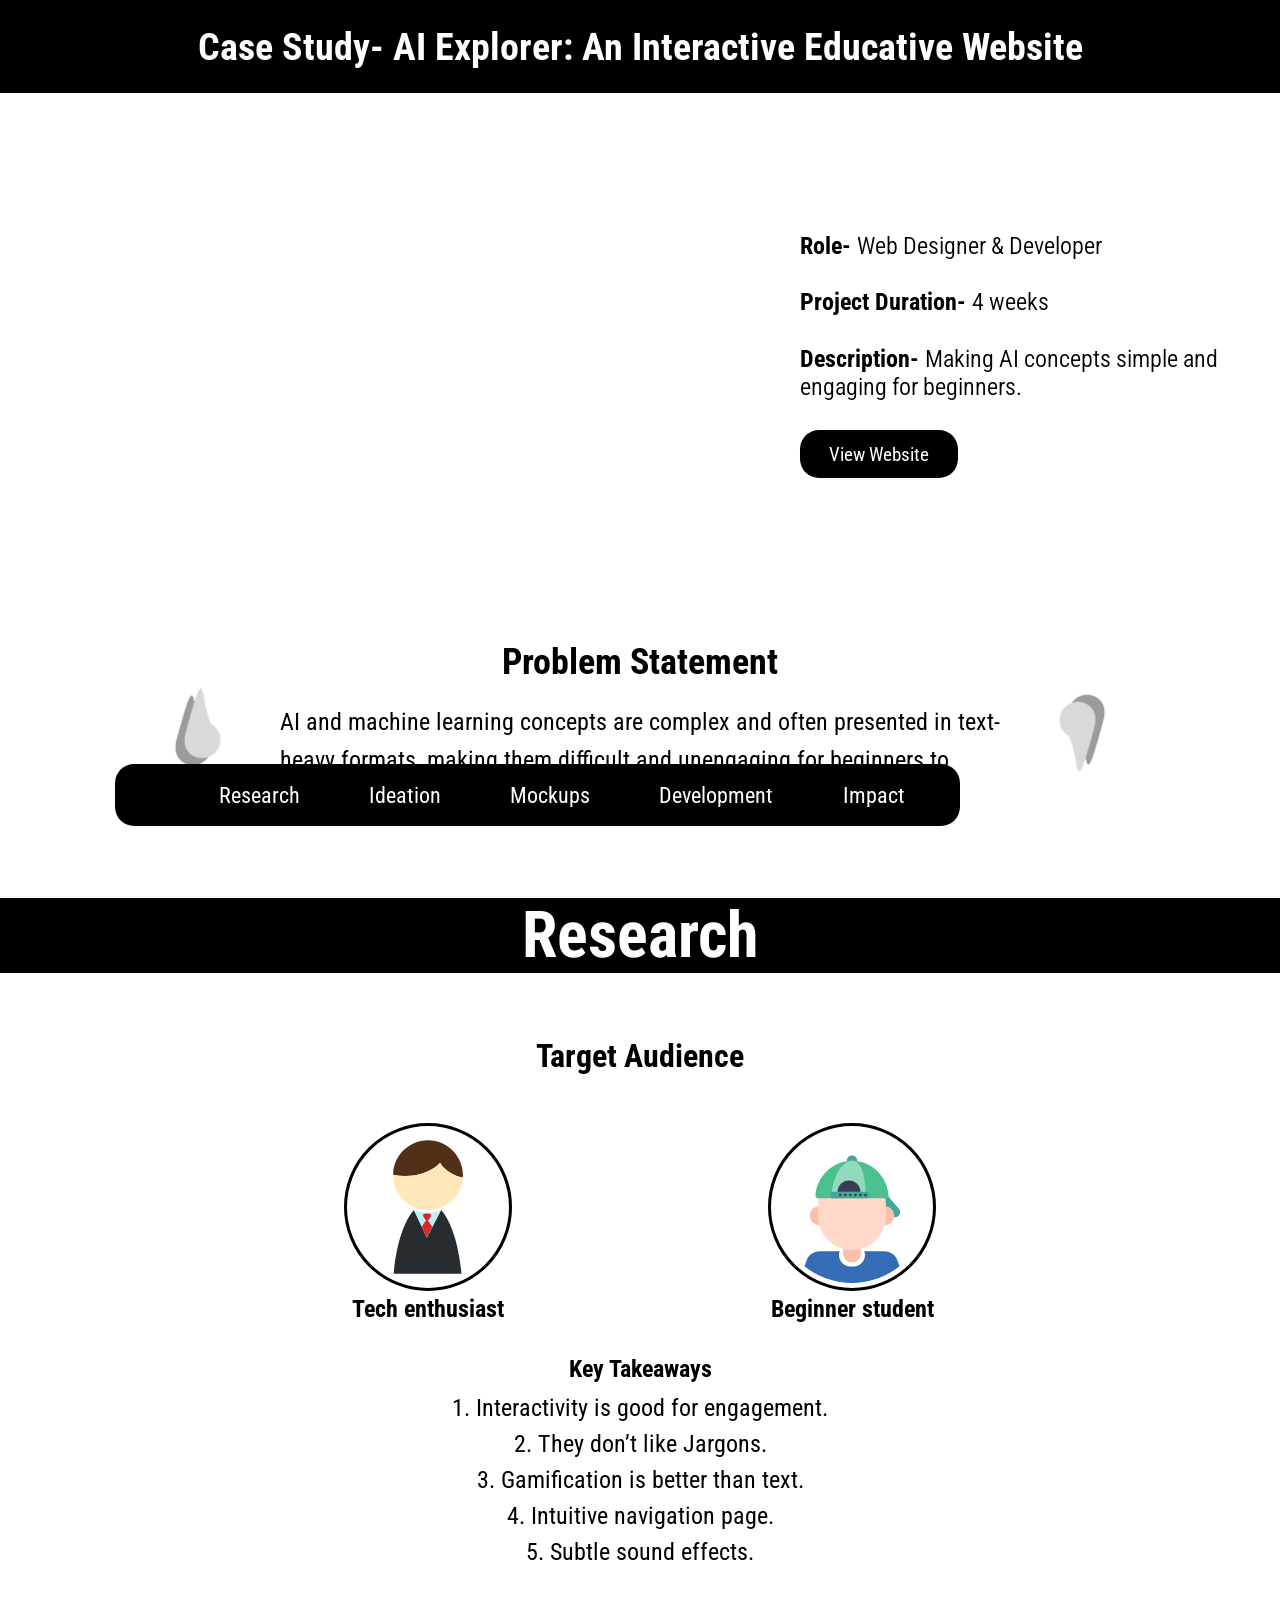
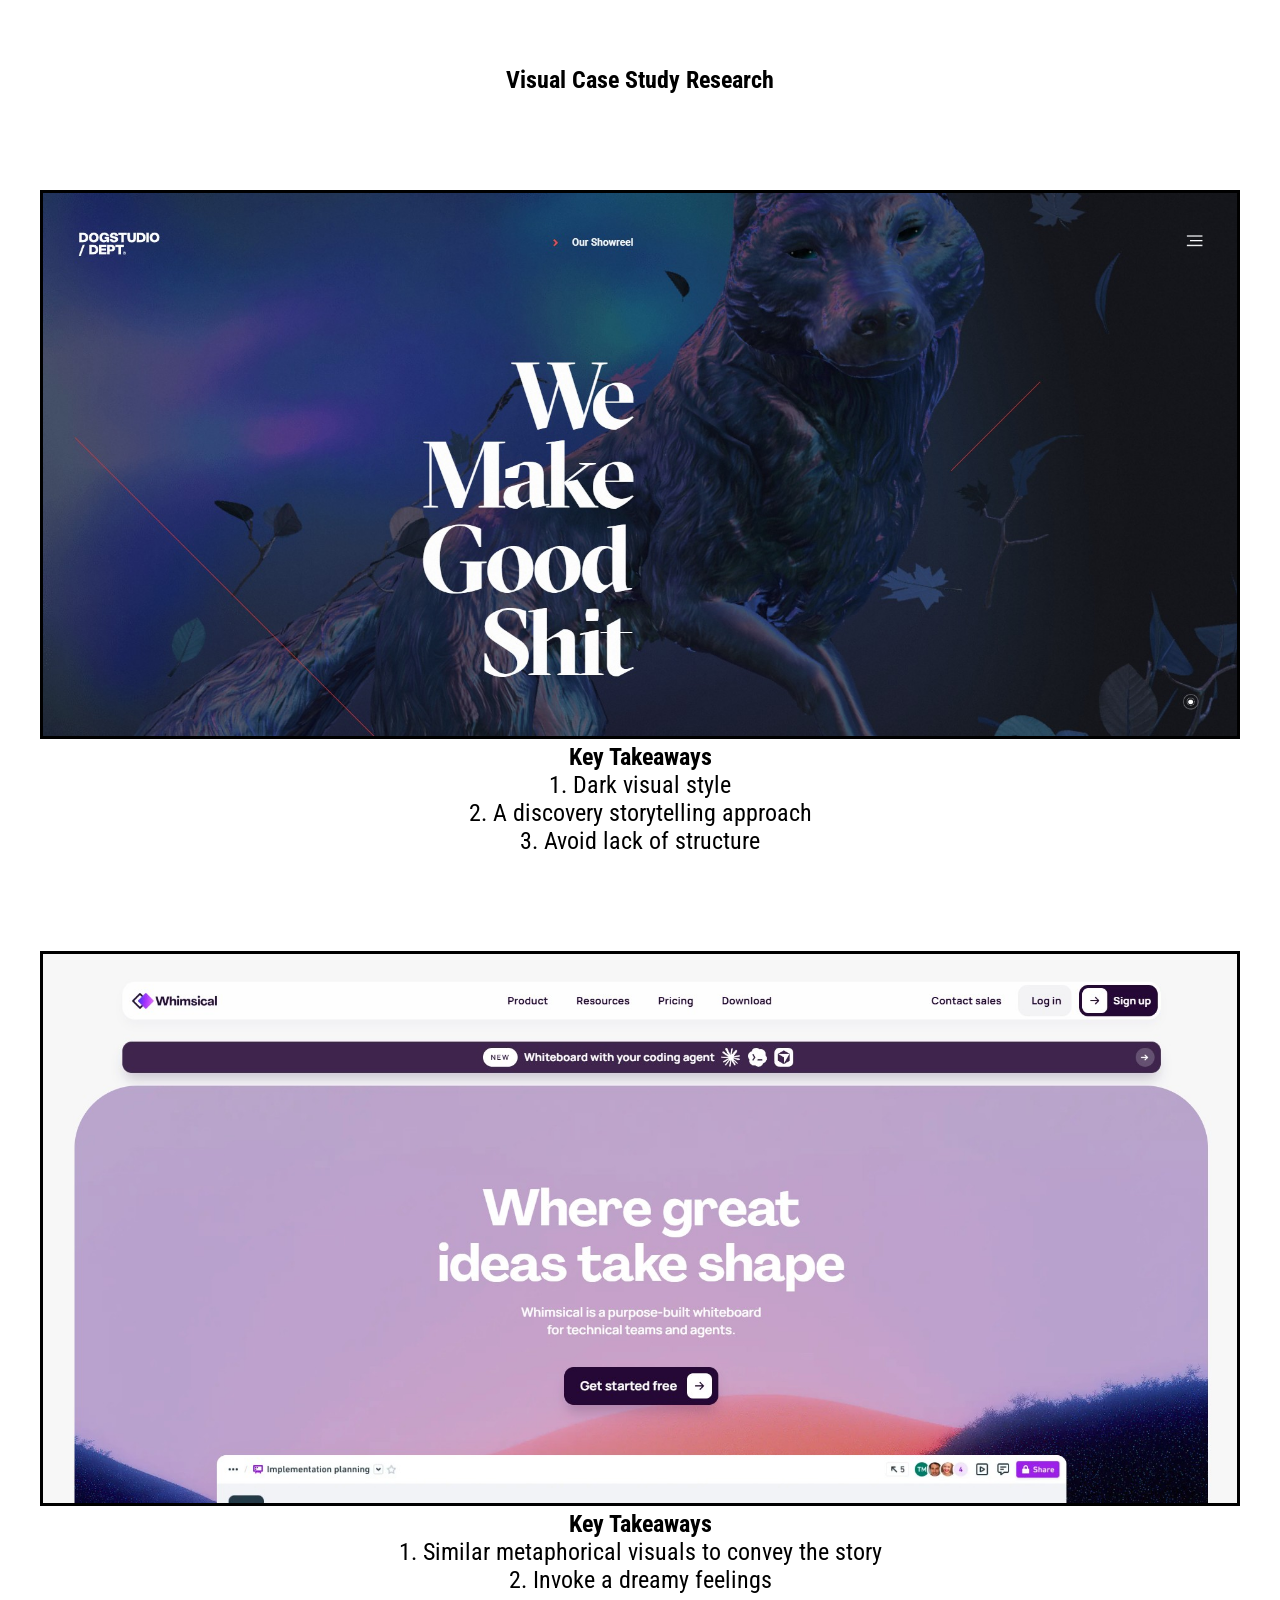
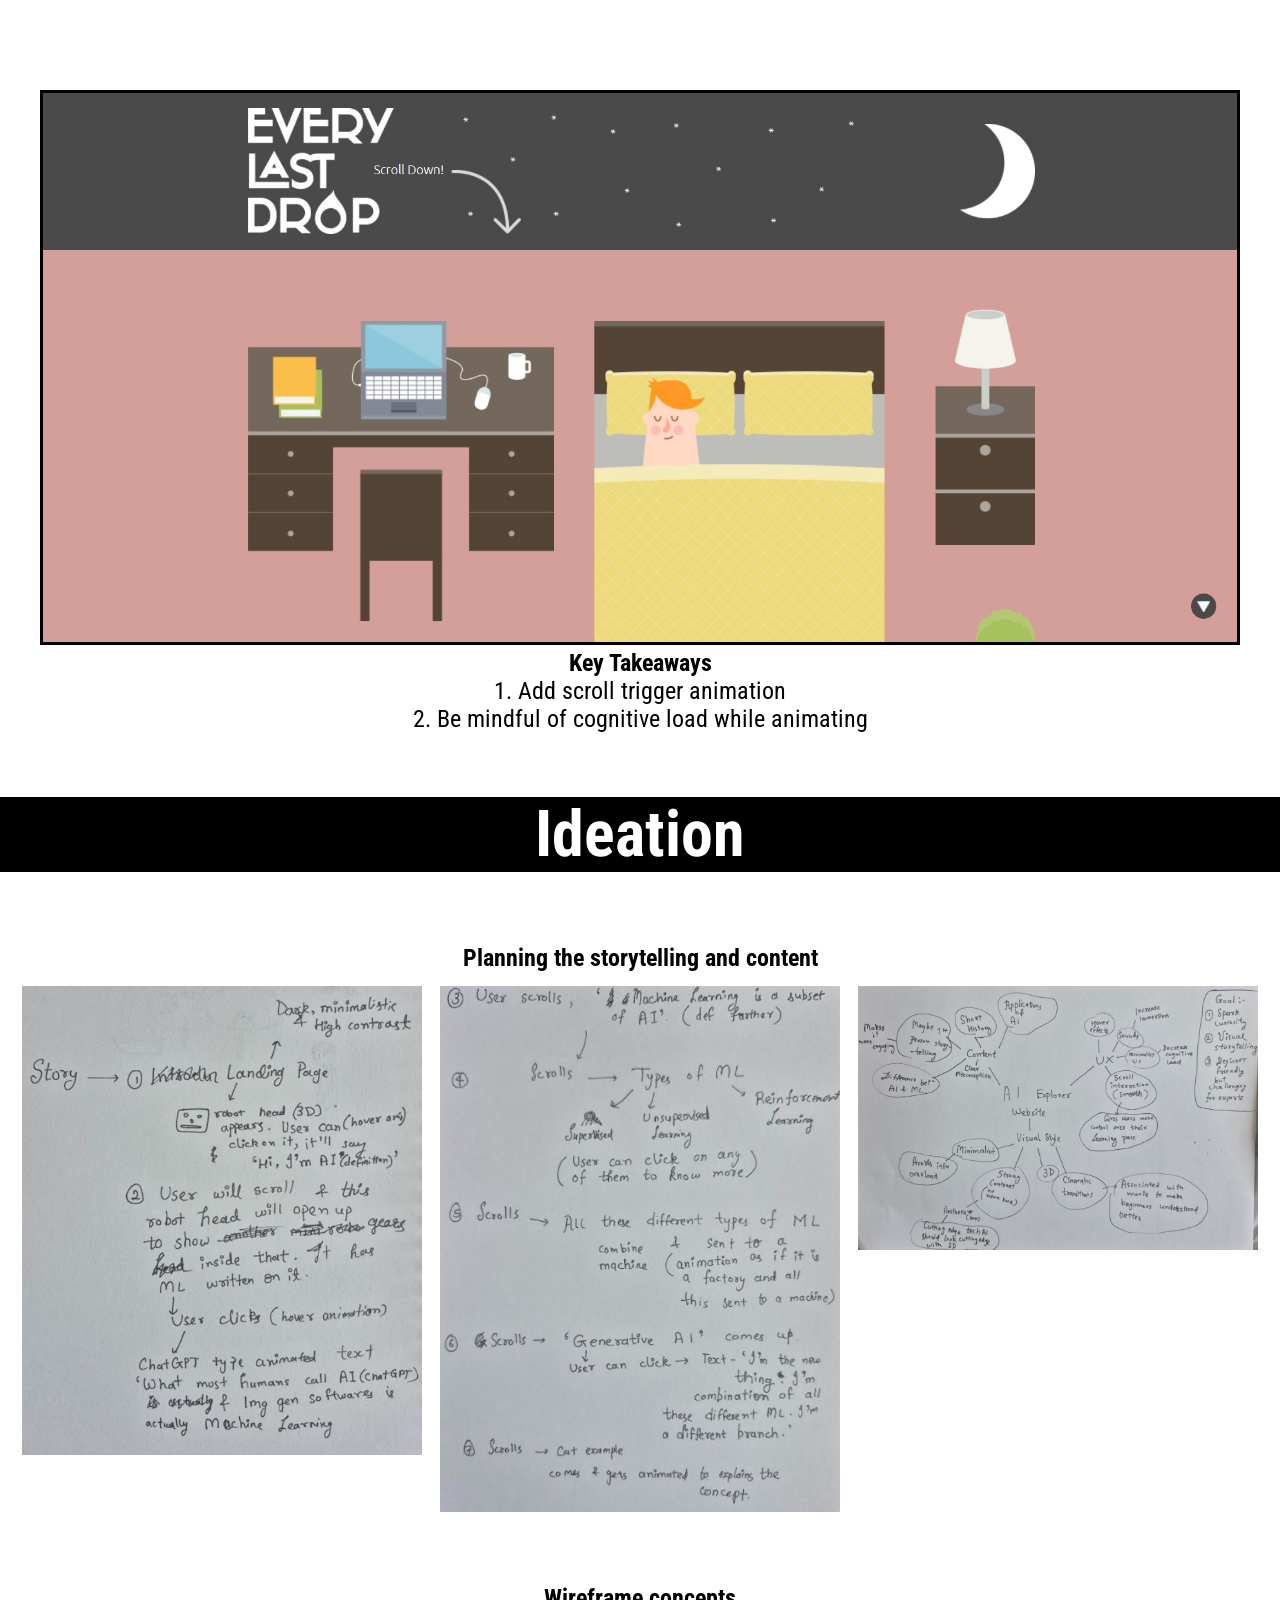
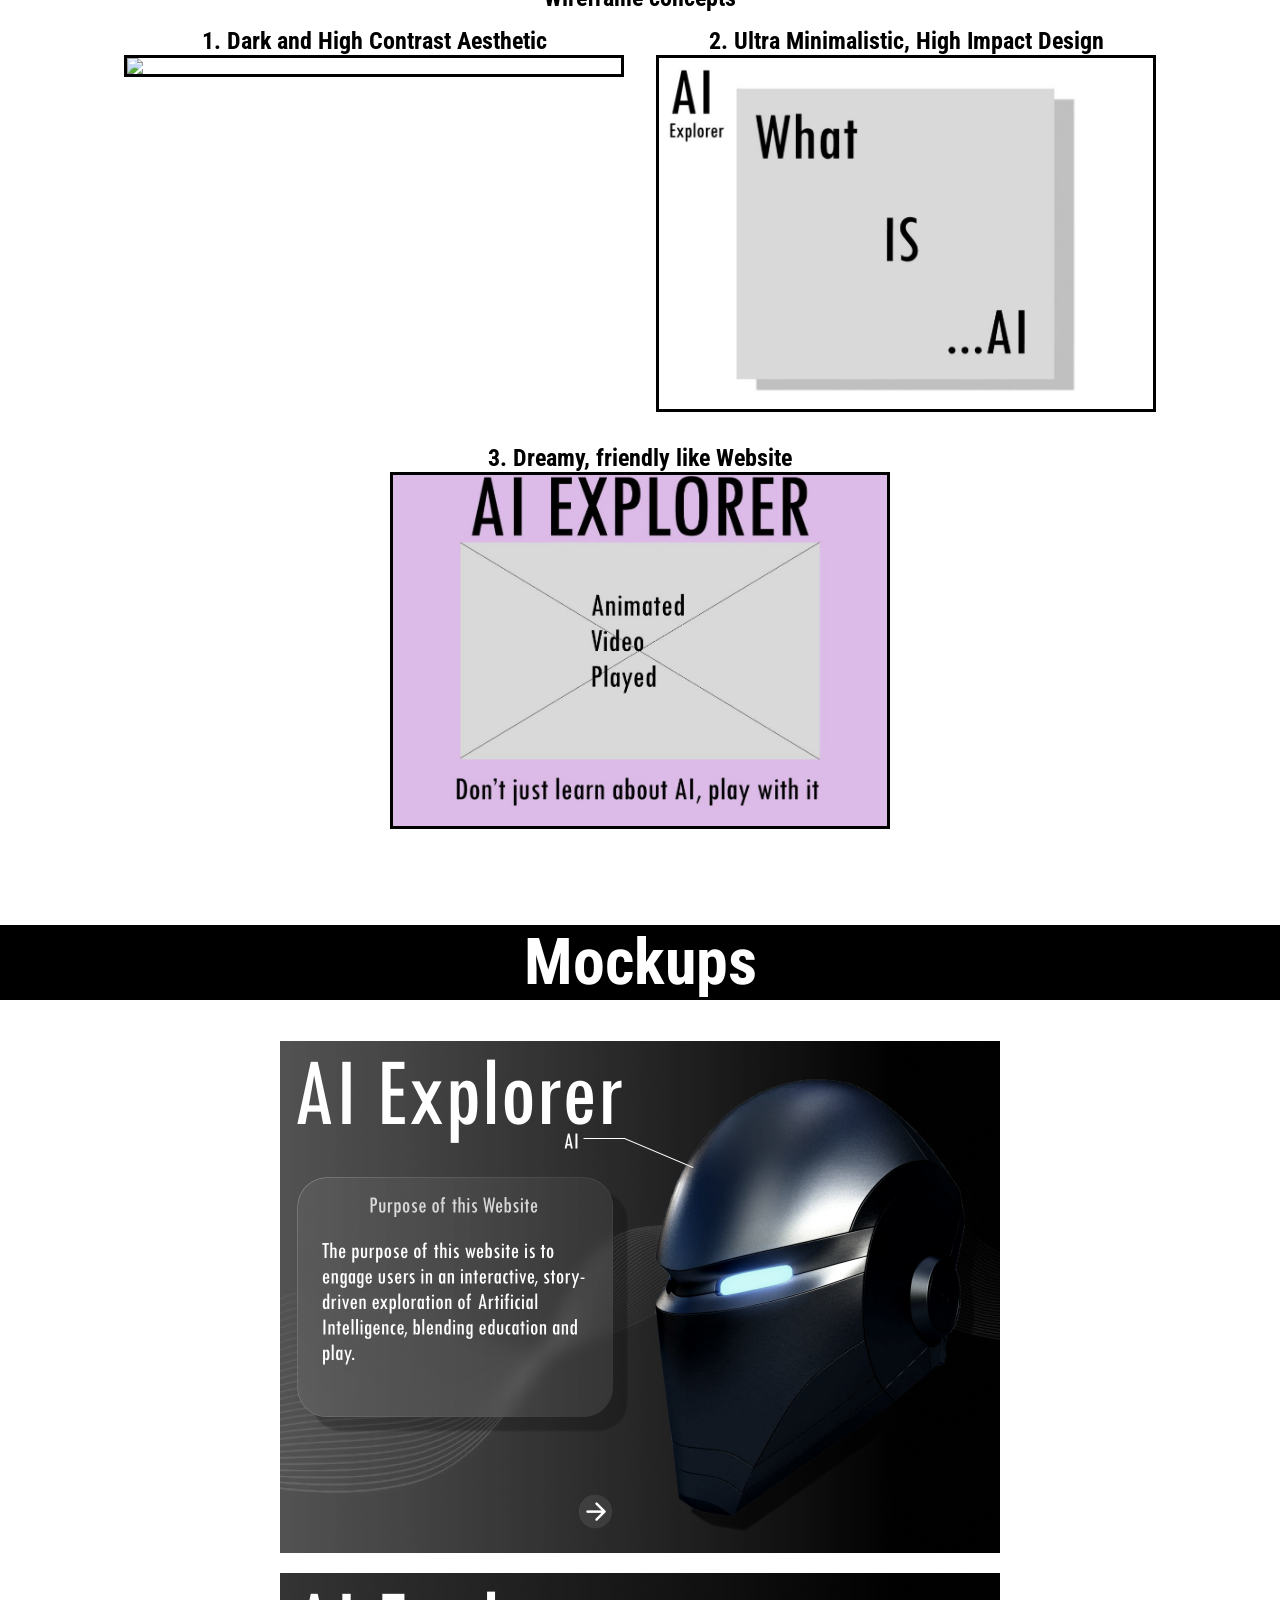
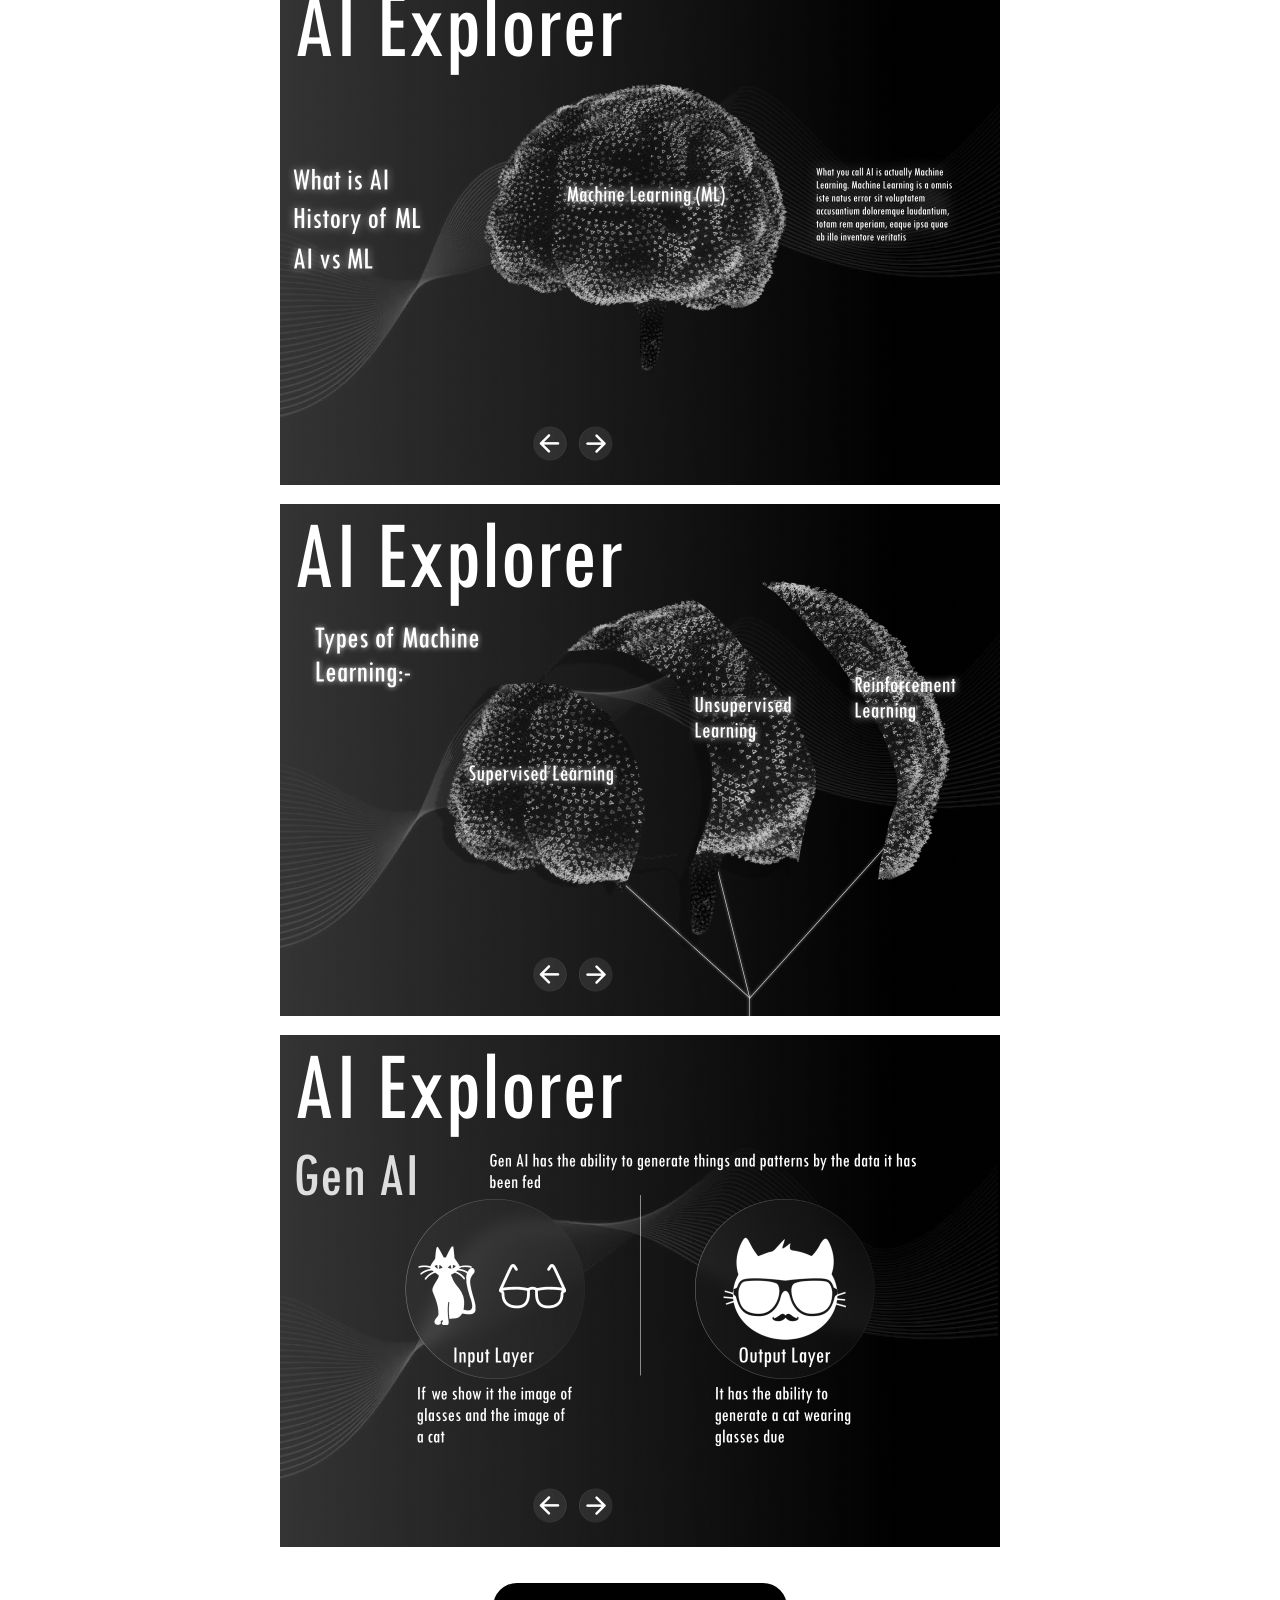
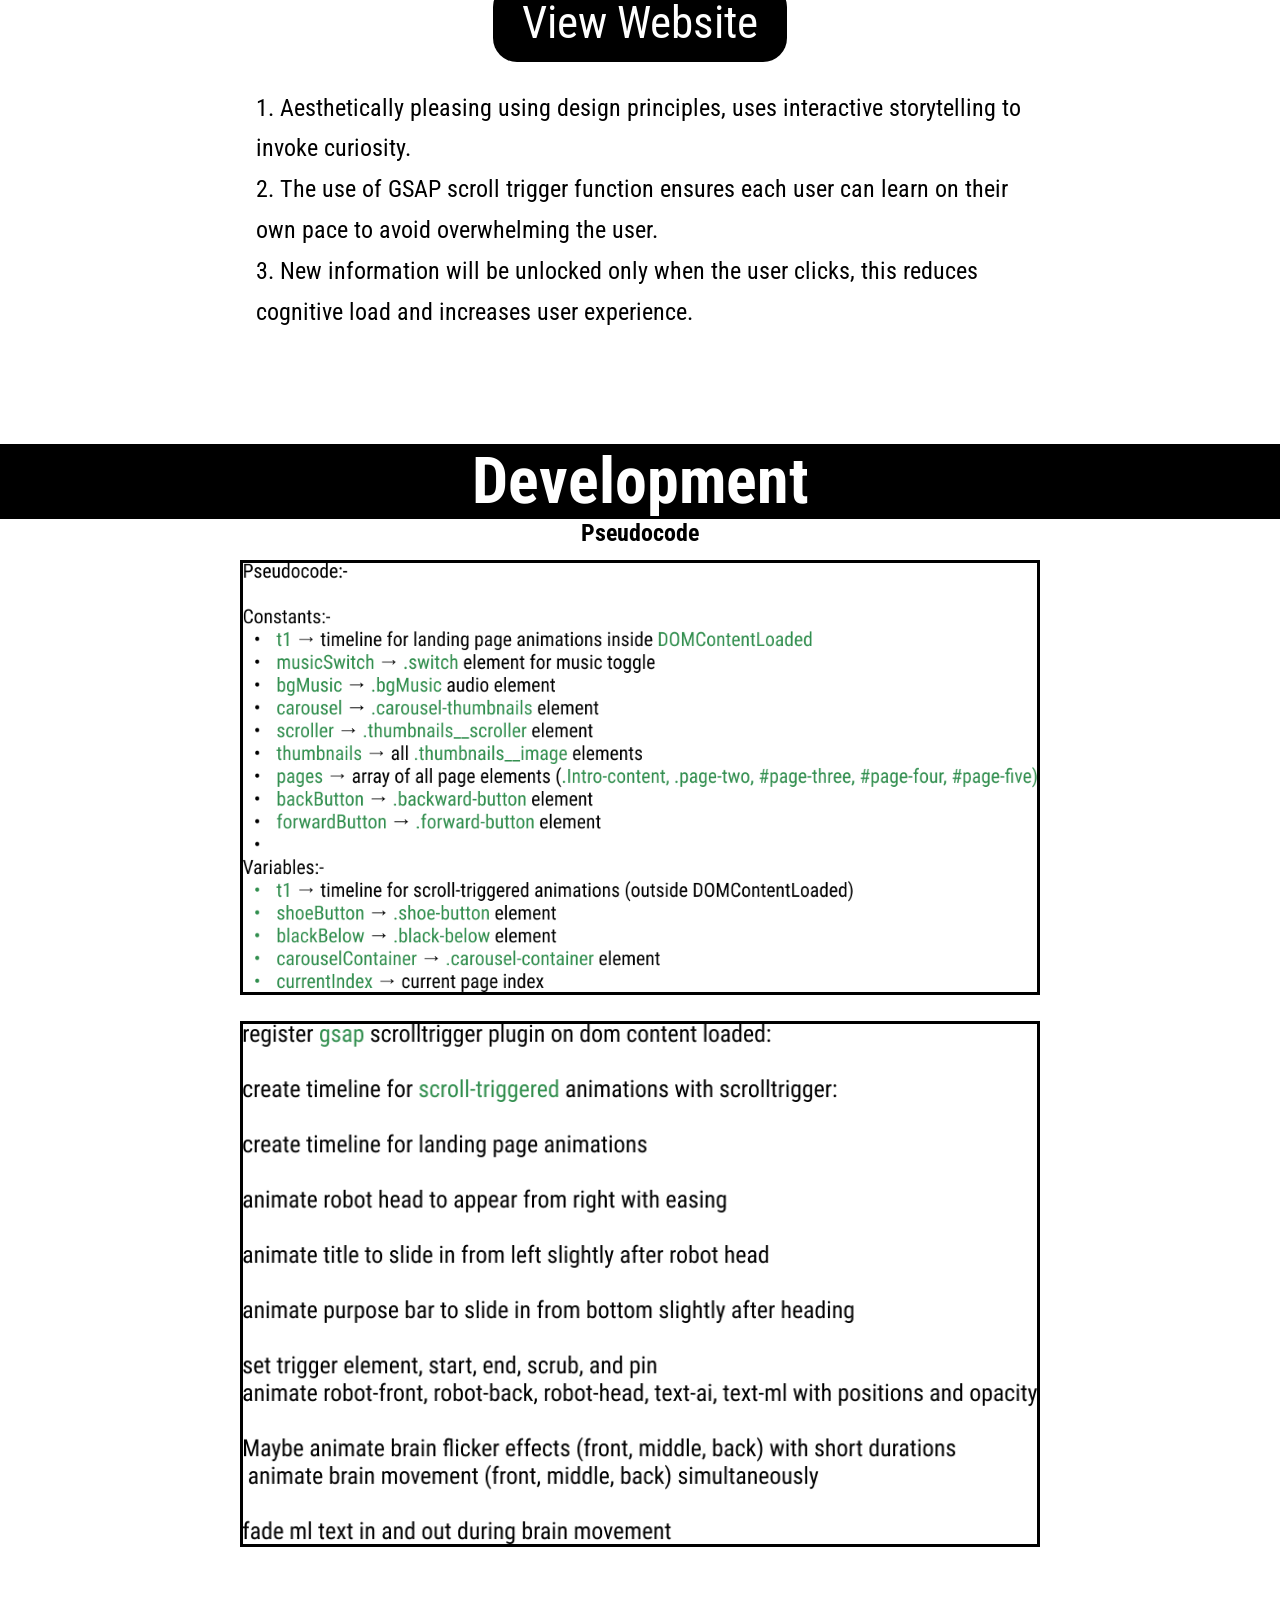
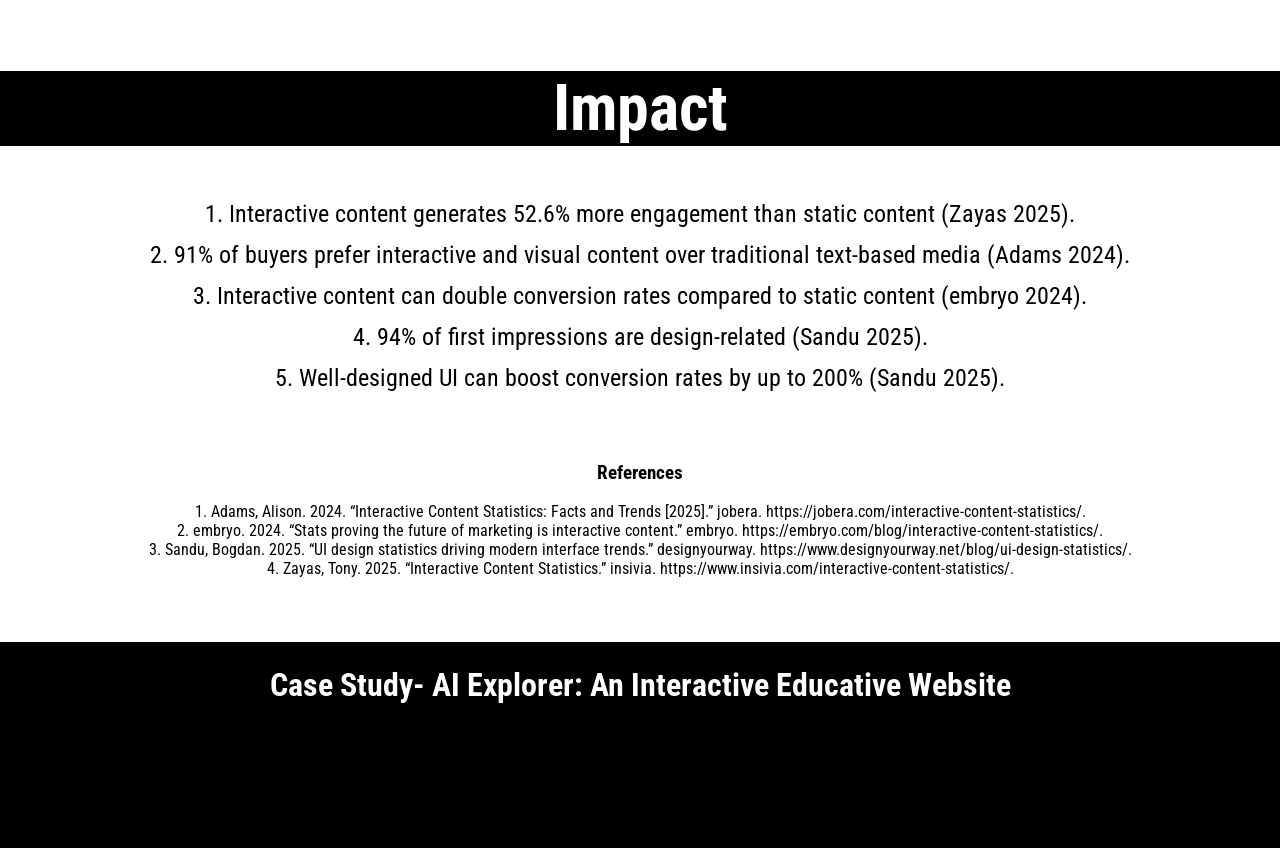
==== commit ae96dc32: "Made the website responsive on all devices" ====
--- a/project1.html
+++ b/project1.html
@@ -21,7 +21,8 @@
                 <label for="sidebar-active" class="open-sidebar-button">
                     <svg xmlns="http://www.w3.org/2000/svg" height="32px" viewBox="0 -960 960 960" width="32px" fill="#e3e3e3"><path d="M120-240v-80h720v80H120Zm0-200v-80h720v80H120Zm0-200v-80h720v80H120Z"/></svg>
                 </label>
-
+                
+                <label id="overlay" for="sidebar-active"></label>
                 <div class="links-container">
                     <label for="sidebar-active" class="close-sidebar-button">
                         <svg xmlns="http://www.w3.org/2000/svg" height="32px" viewBox="0 -960 960 960" width="32px" fill="#e3e3e3"><path d="m256-200-56-56 224-224-224-224 56-56 224 224 224-224 56 56-224 224 224 224-56 56-224-224-224 224Z"/></svg>
--- a/case-study.css
+++ b/case-study.css
@@ -2,13 +2,11 @@
   box-sizing: border-box;
   margin: 0;
   padding: 0;
-  //border: 1px solid red;
 }
 
 body {
   font-family: 'Roboto Condensed', sans-serif;
   text-align: center;
-  overflow-x: hidden;
 }
 
 a {
@@ -26,7 +24,7 @@
 }
 
 header h1{
-  font-size: clamp(0.9rem, 3vw, 1.8rem);
+  font-size: clamp(2rem, 3vw, 3rem);
 }
 
 .no-bold {
@@ -362,18 +360,19 @@
 /* RESPONSIVE */
 
 /*for nav bar*/
-@media (max-width: 1091px) {
+@media (max-width: 1025px) {
+
   .links-container {
-    display: none;
     flex-direction: column;
     align-items: flex-start;
     position: fixed;
     top: 0;
-    right: 0;
+    right: -100%;
     z-index: 10;
     width: 300px;
     background-color: #000000;
     box-shadow: -5px 0 5px rgba(0, 0, 0, 0.25);
+    transition: 0.75s ease-out;
   }
 
   .menu {
@@ -387,6 +386,8 @@
     font-size: 2.5em;
     margin-left: 0;
     margin-right: 0;
+    border-radius: 0;
+    margin-top: 0;
   }
 
   nav a {
@@ -404,12 +405,27 @@
   }
 
   #sidebar-active:checked ~ .links-container {
-    display: flex;
+    right: 0;
+  }
+
+  #sidebar-active:checked ~ #overlay {
+    background-color: #000000;
+    opacity: 0.6;
+    height: 100%;
+    width: 100%;
+    position: fixed;
+    top: 0;
+    right: 0;
+    z-index: 9;
+  }  
+
+  .quote {
+    z-index: -1;
   }
 }
 
 /* ── Tablet ── */
-@media (max-width: 768px) {
+@media (max-width: 769px) {
   .landing-page {
     flex-direction: column;
     gap: 1.5rem;
@@ -418,6 +434,10 @@
 
   .dev-imgs {
     flex-direction: column;
+  }
+
+  .menu a {
+    margin-top: 0;
   }
 }
 
